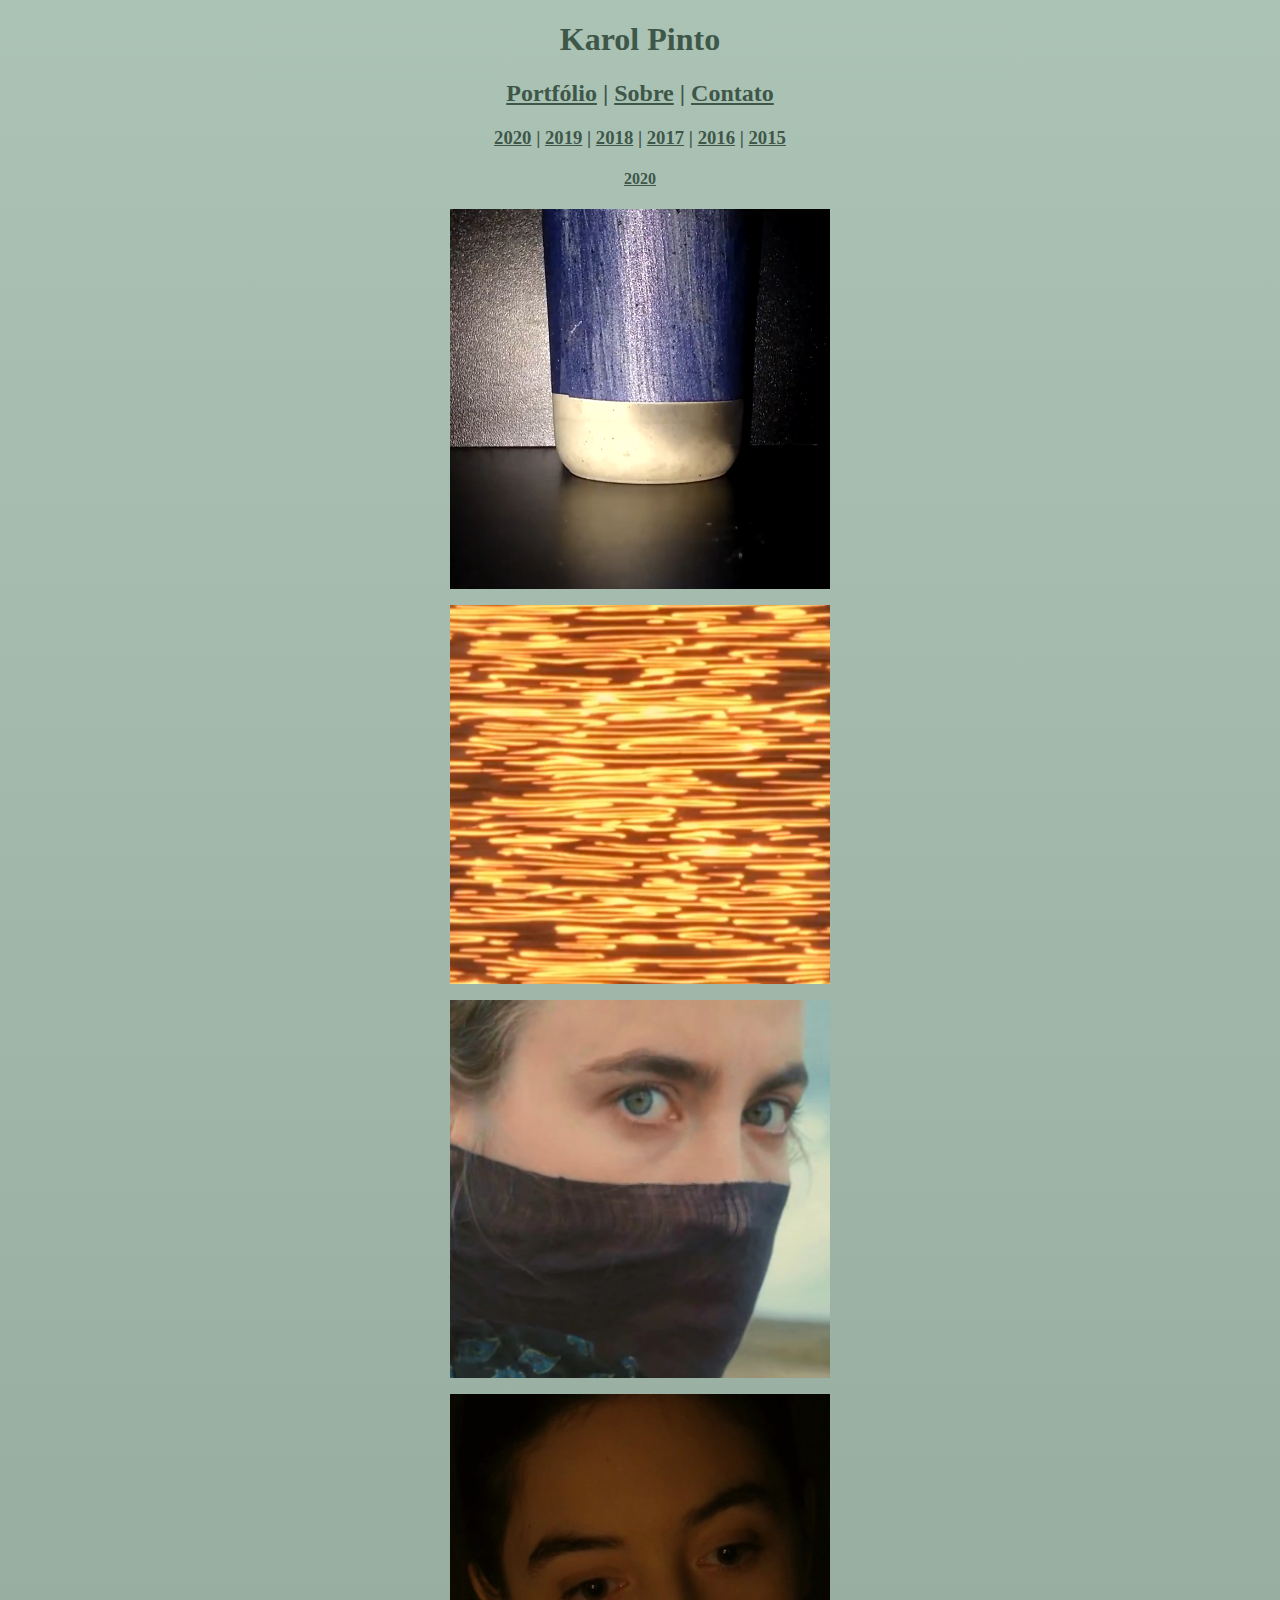
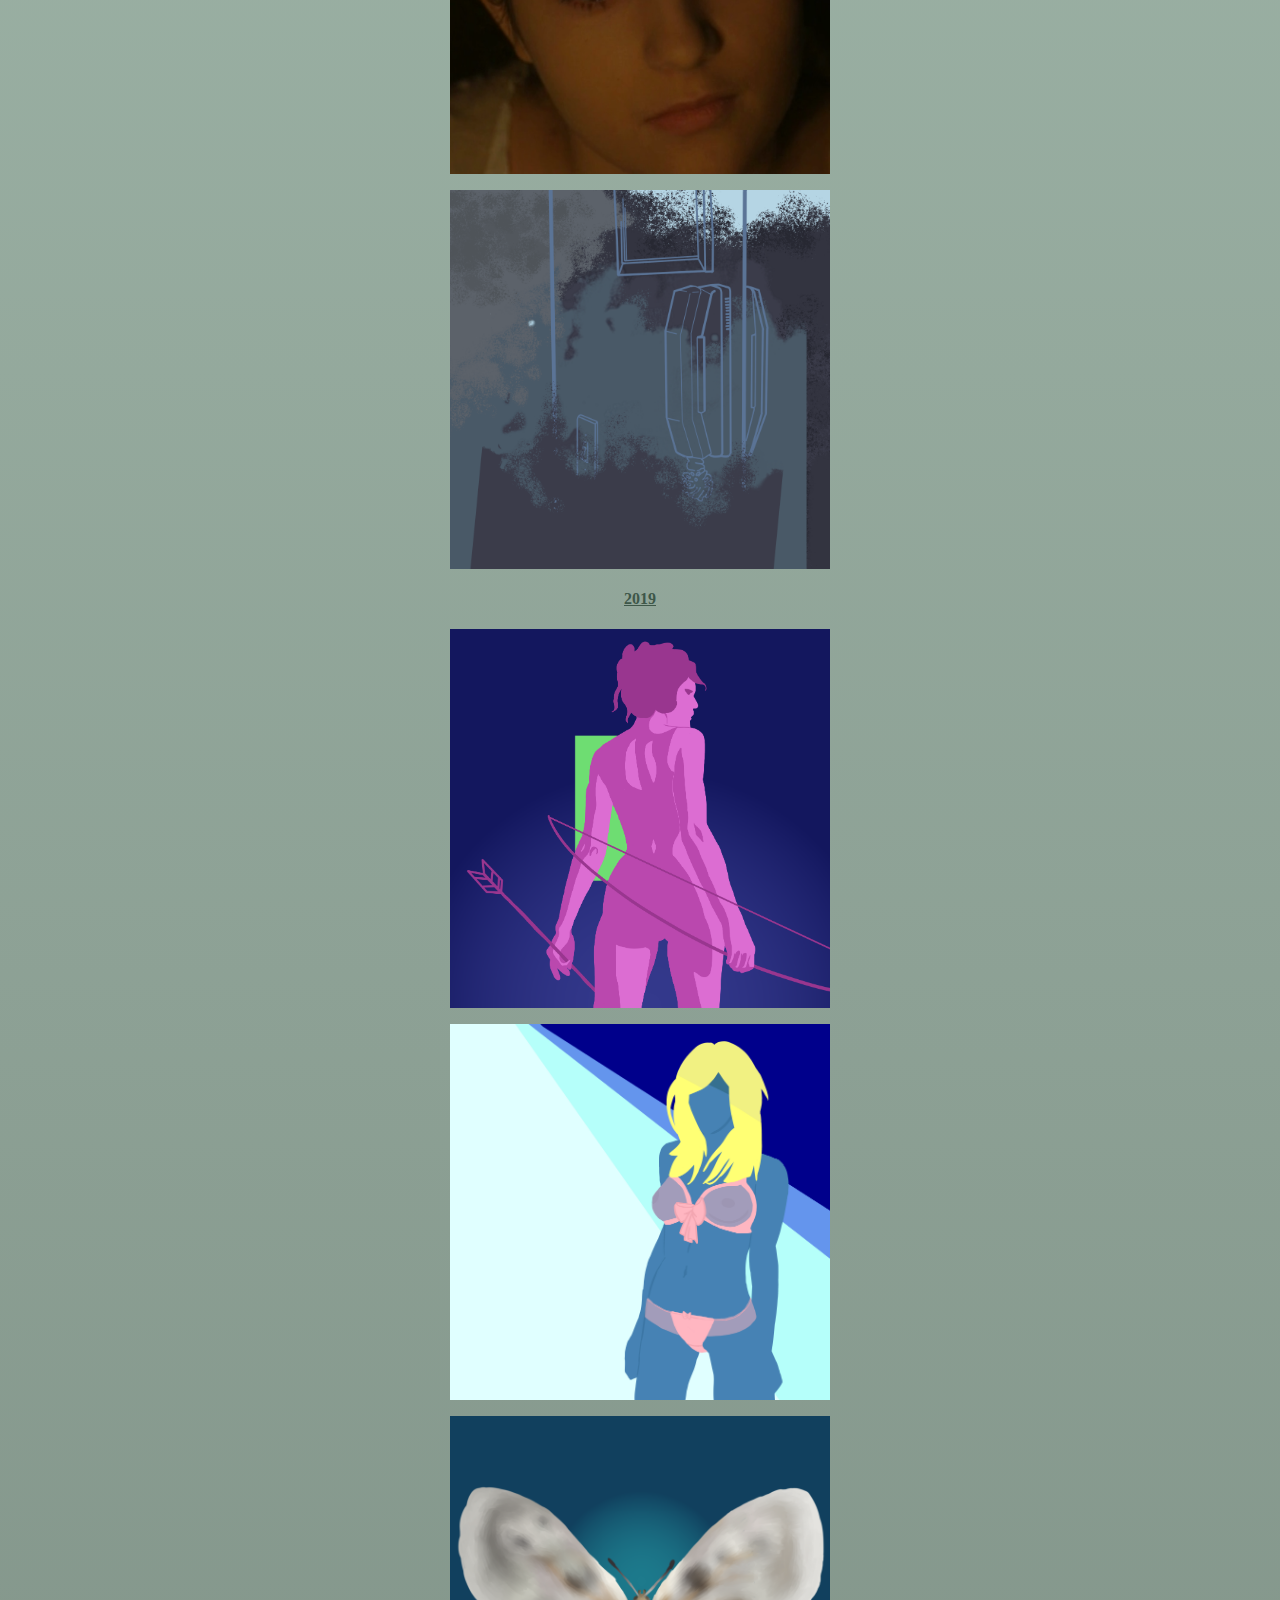
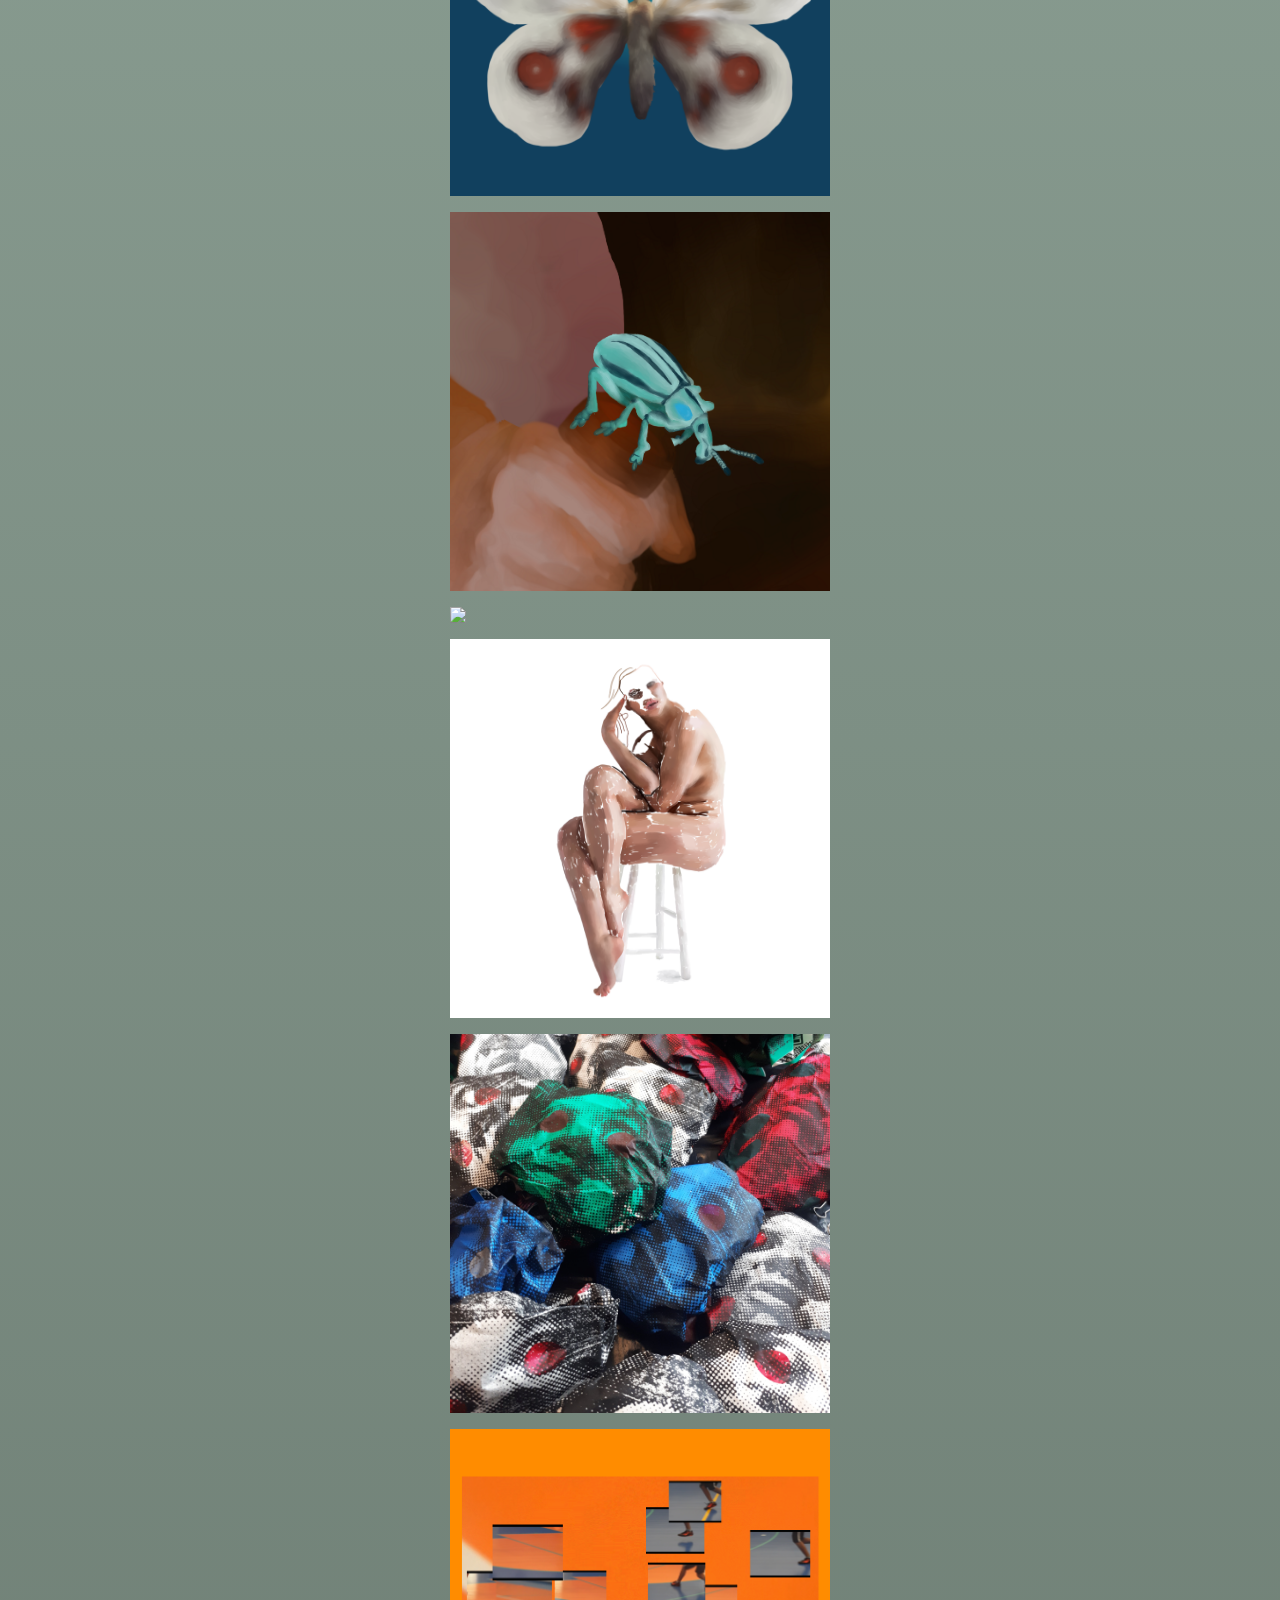
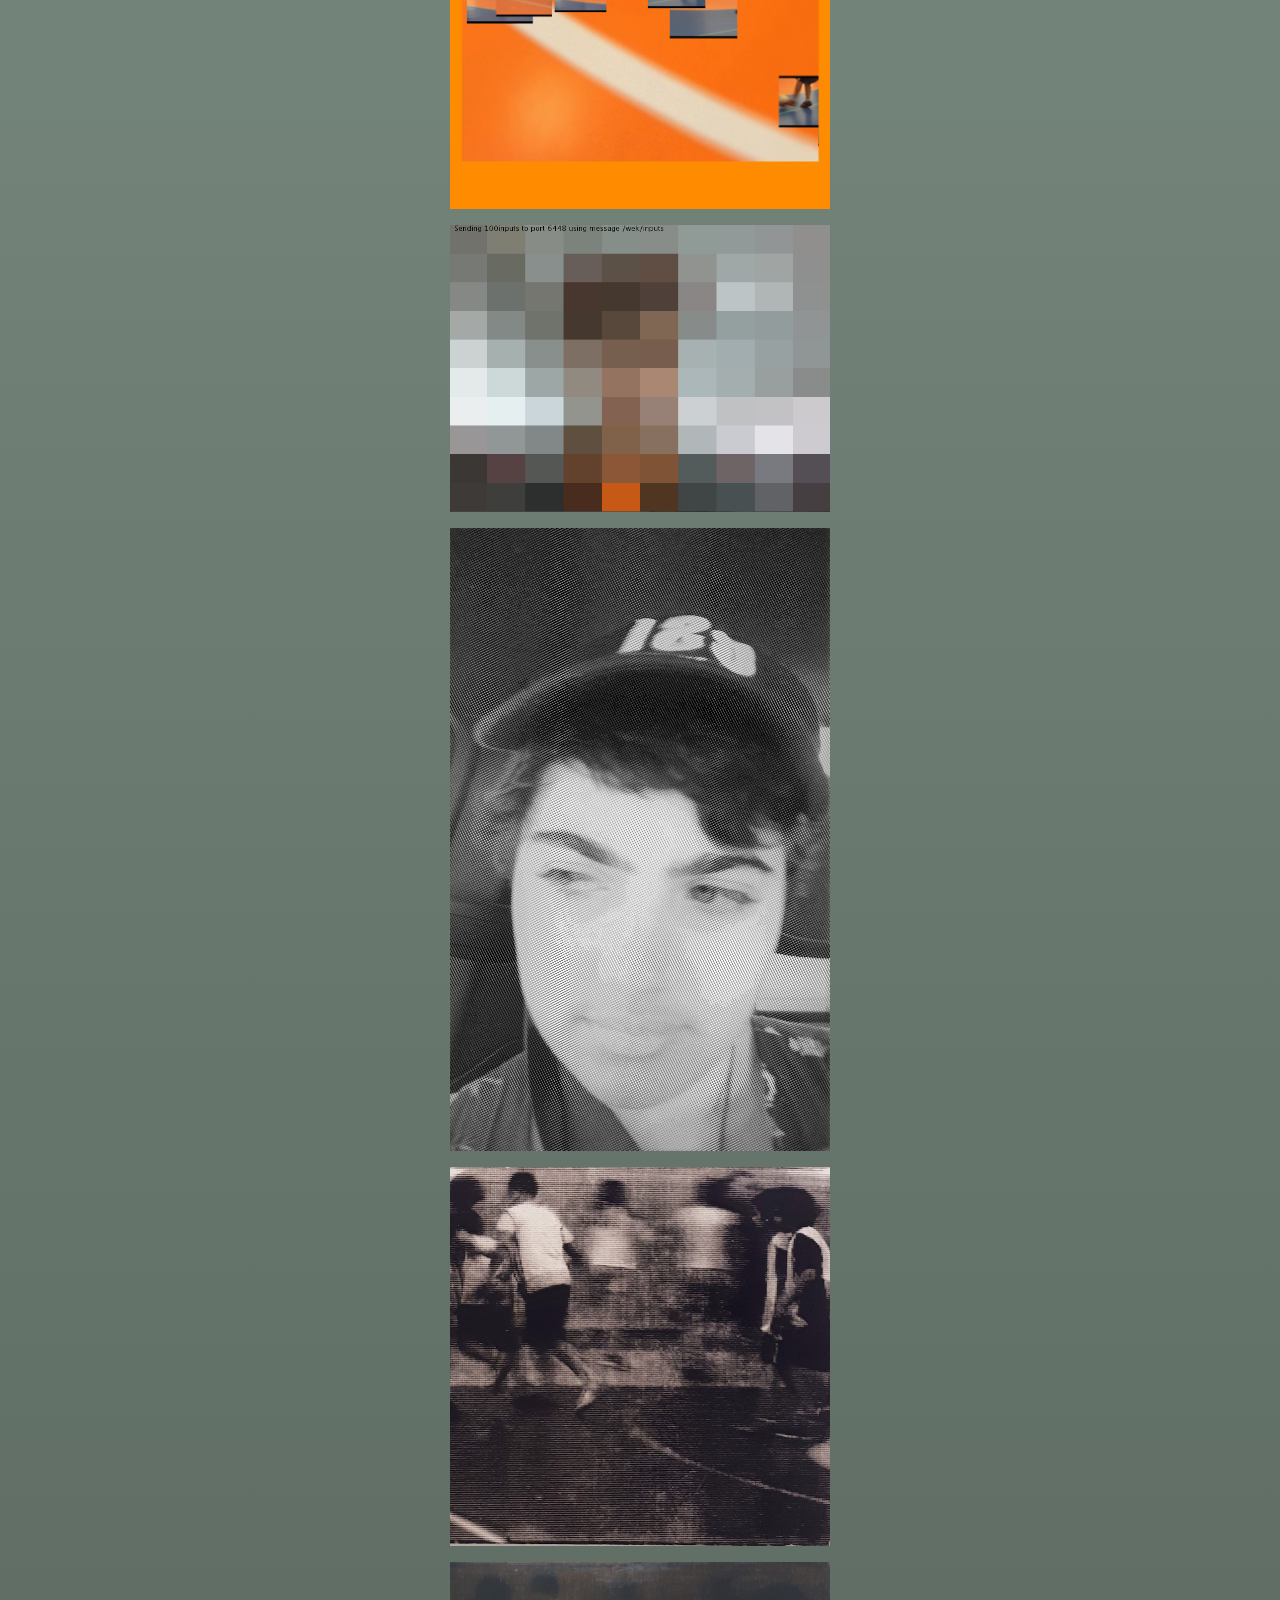
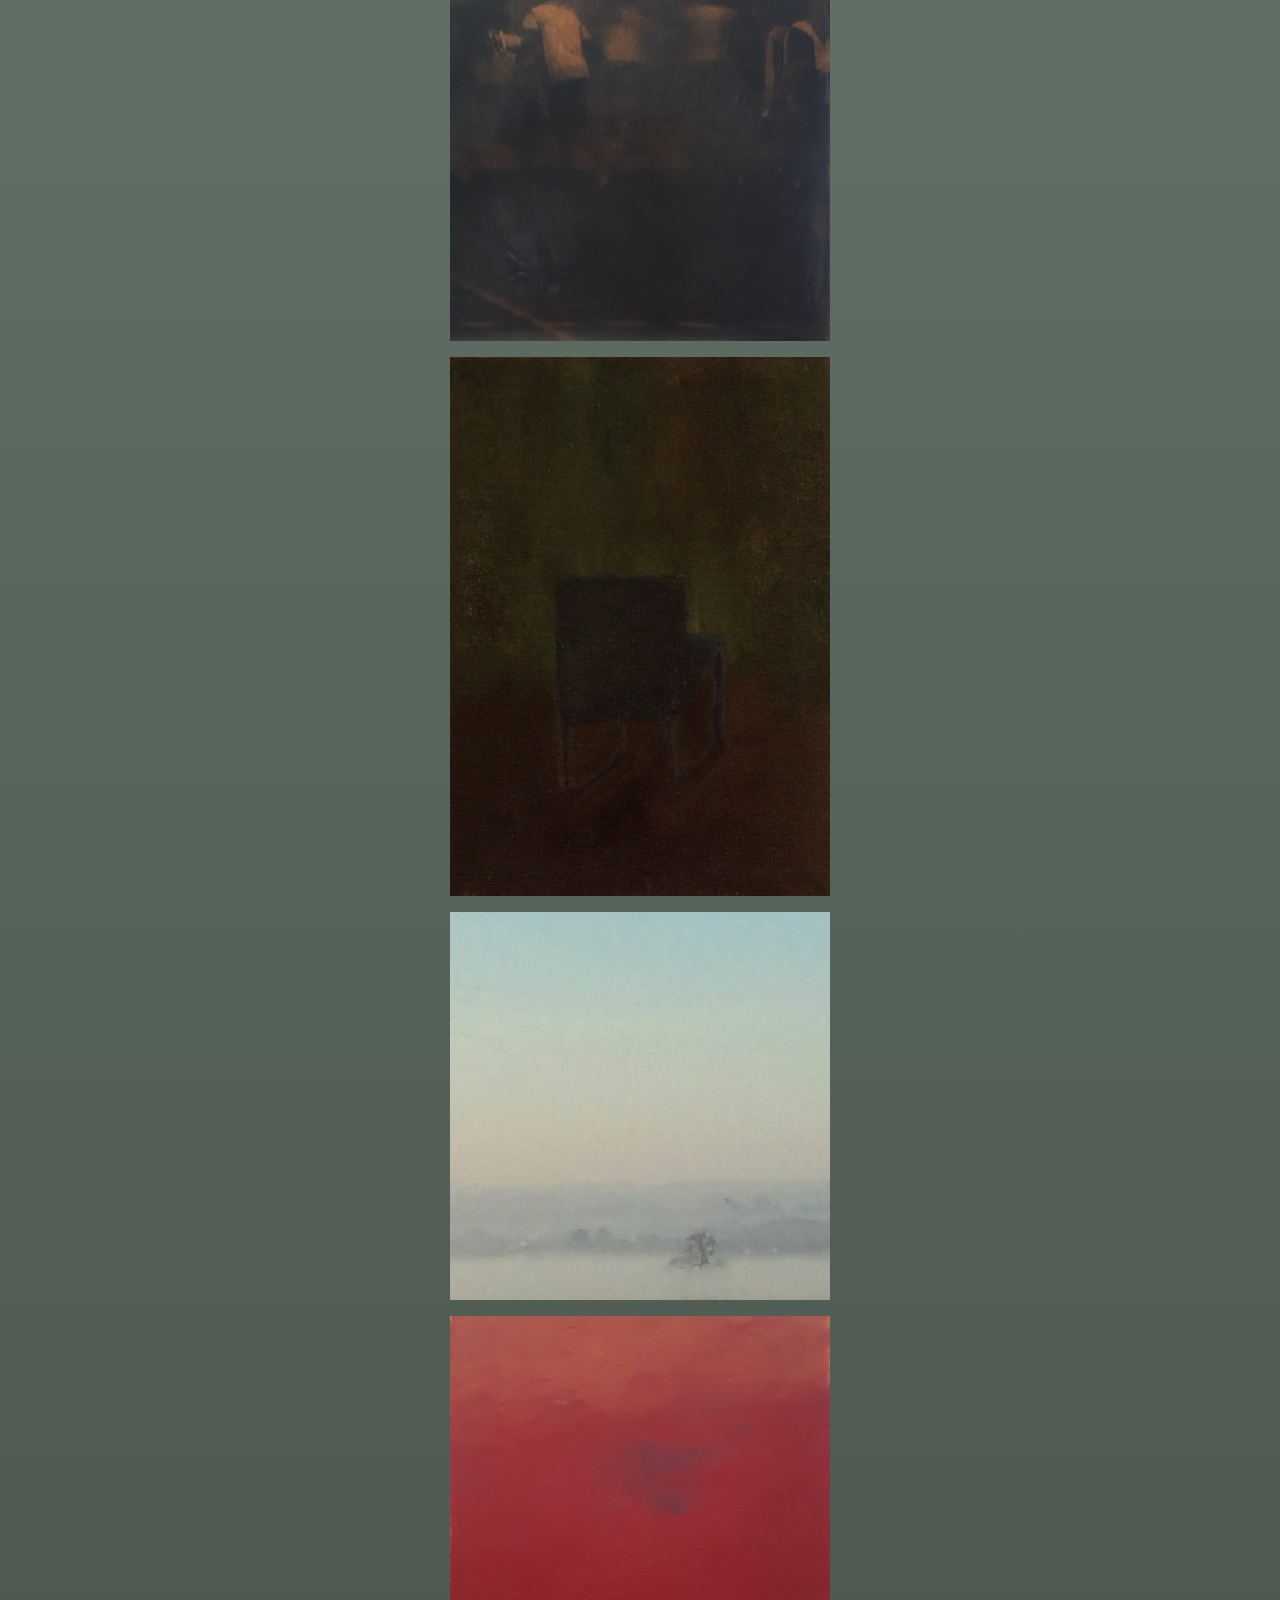
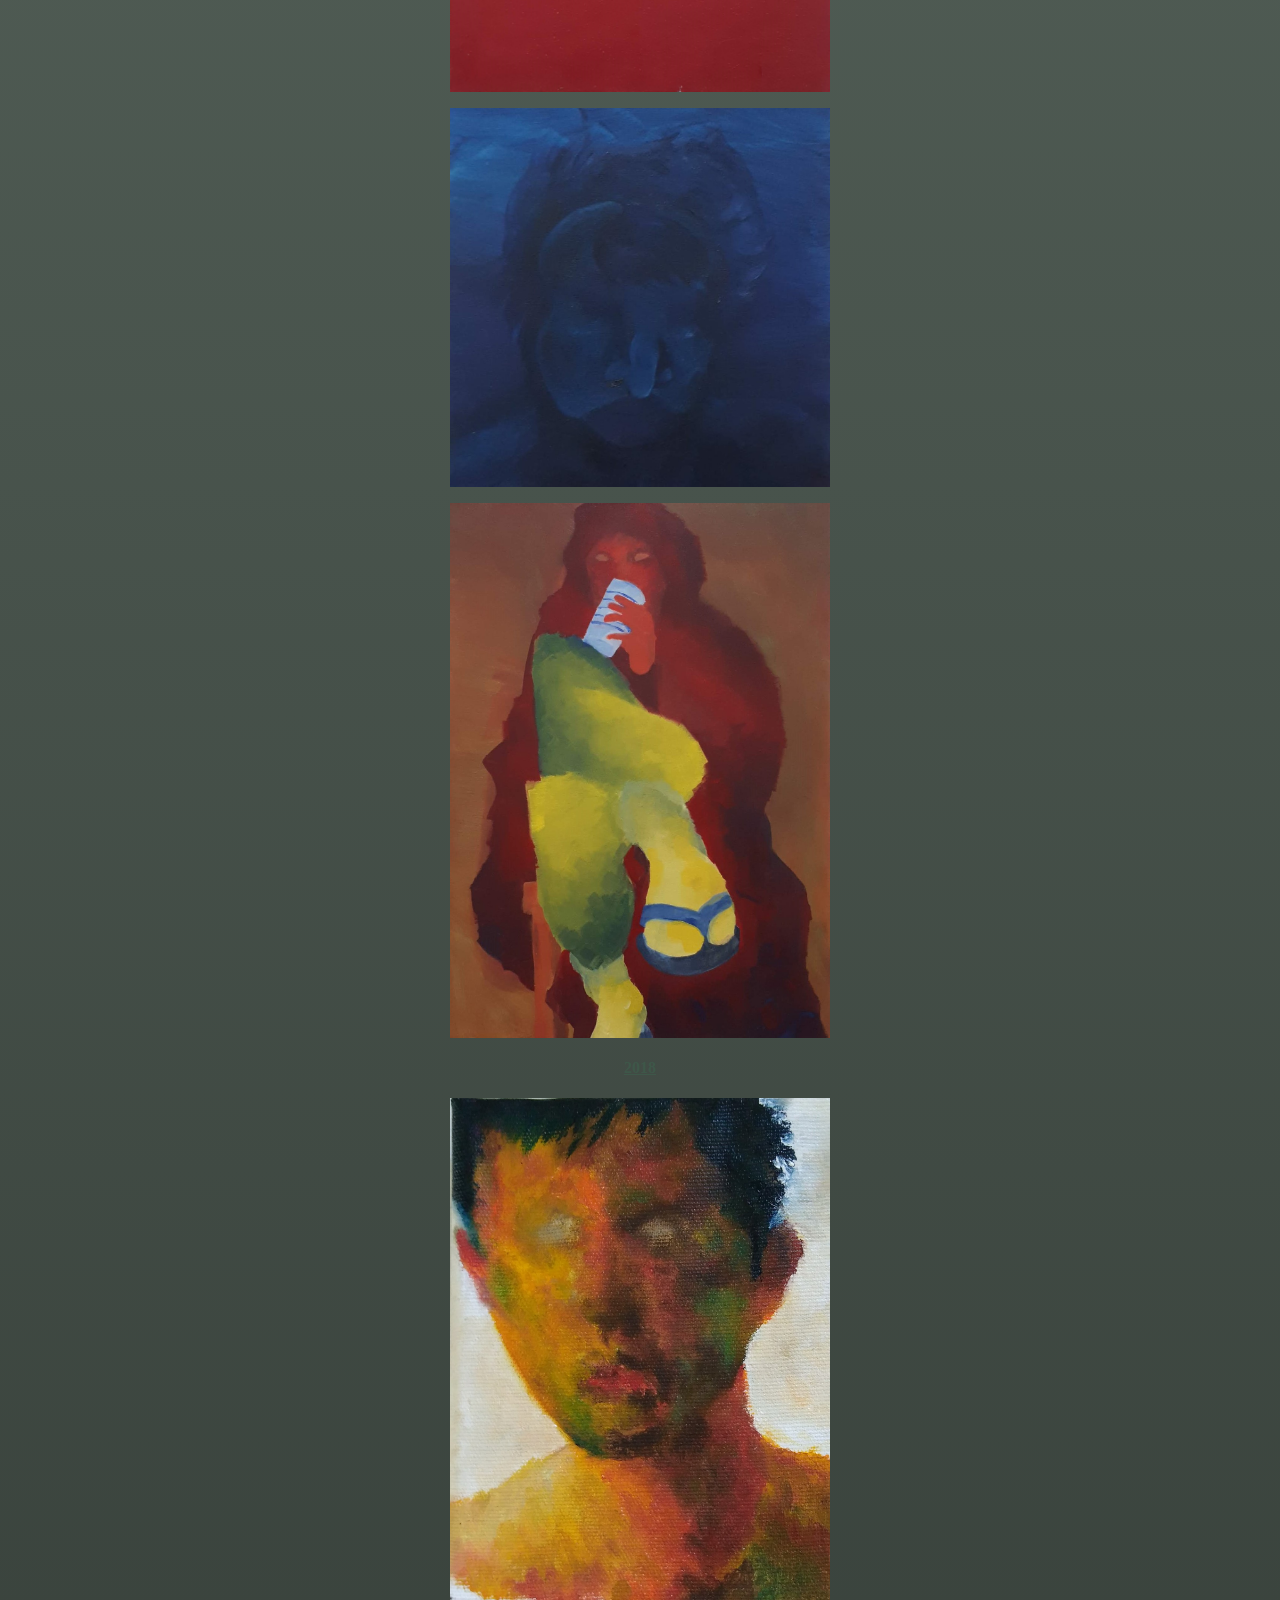
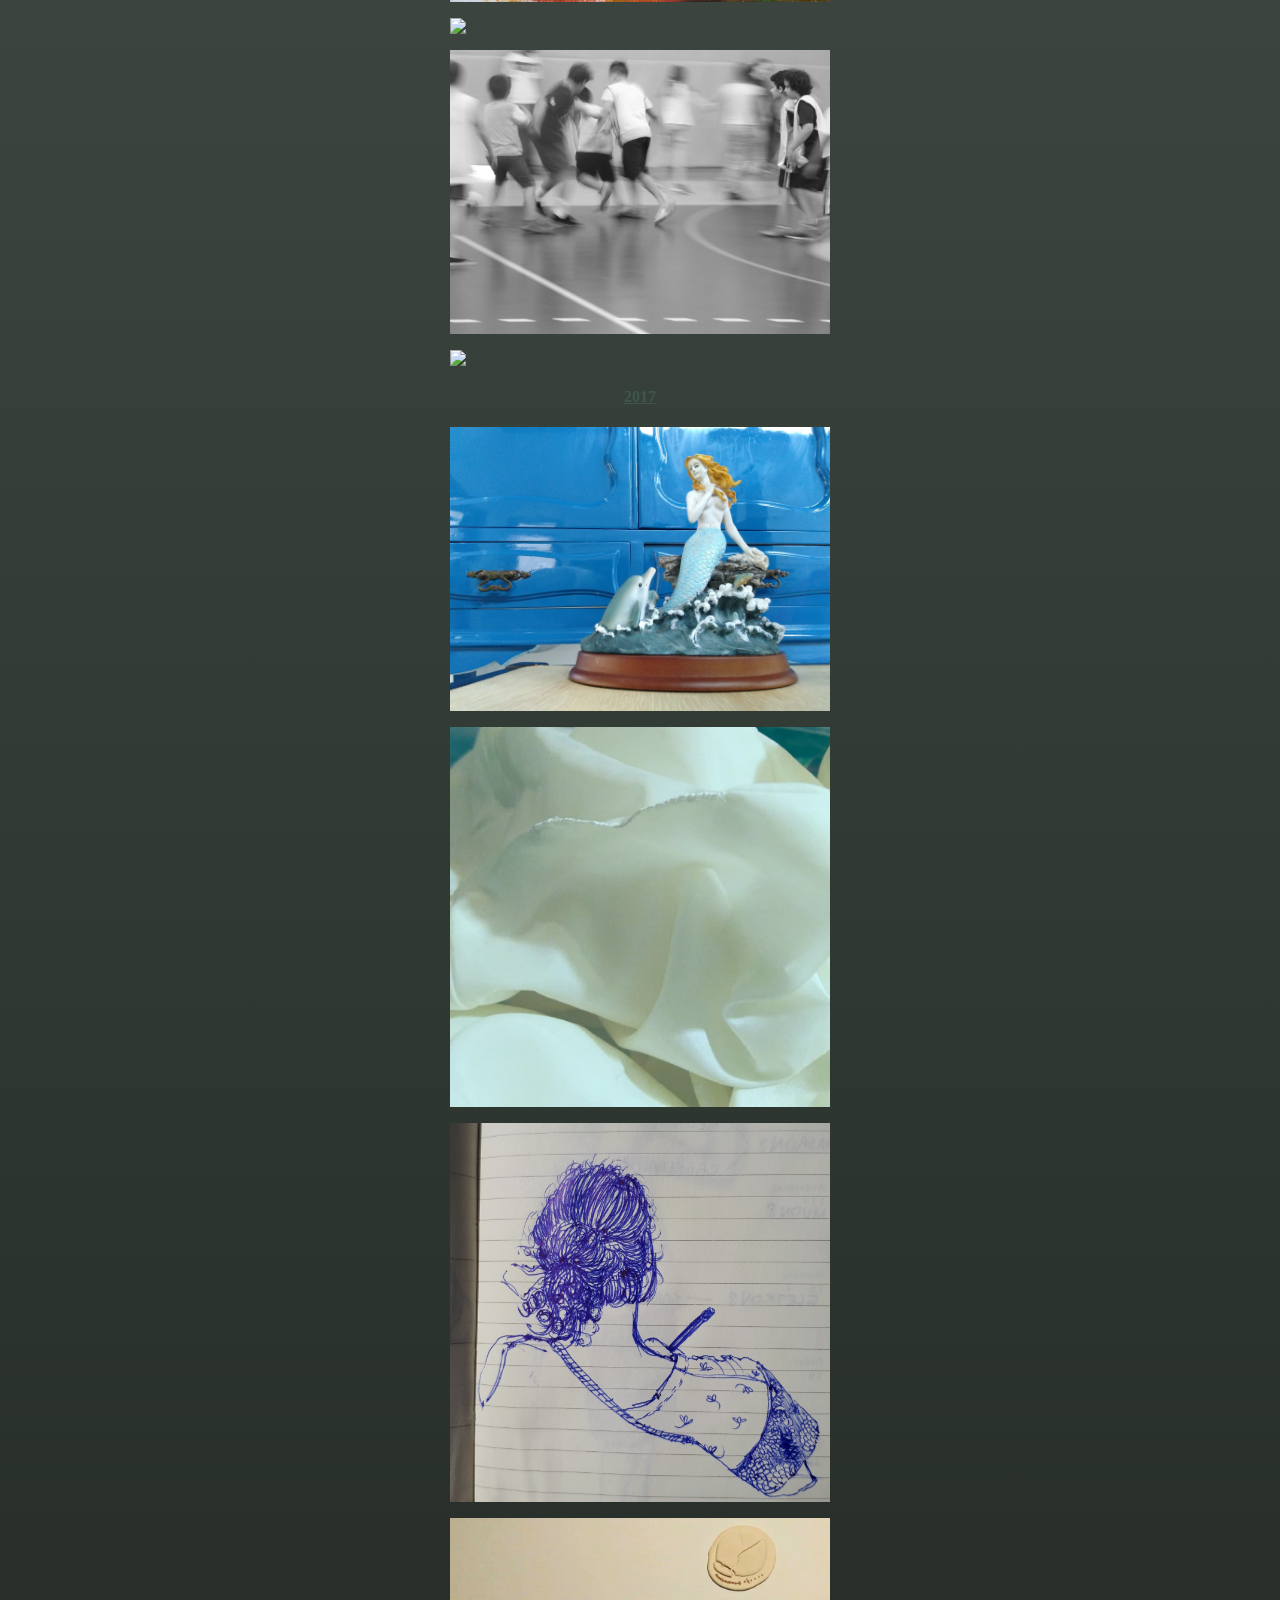
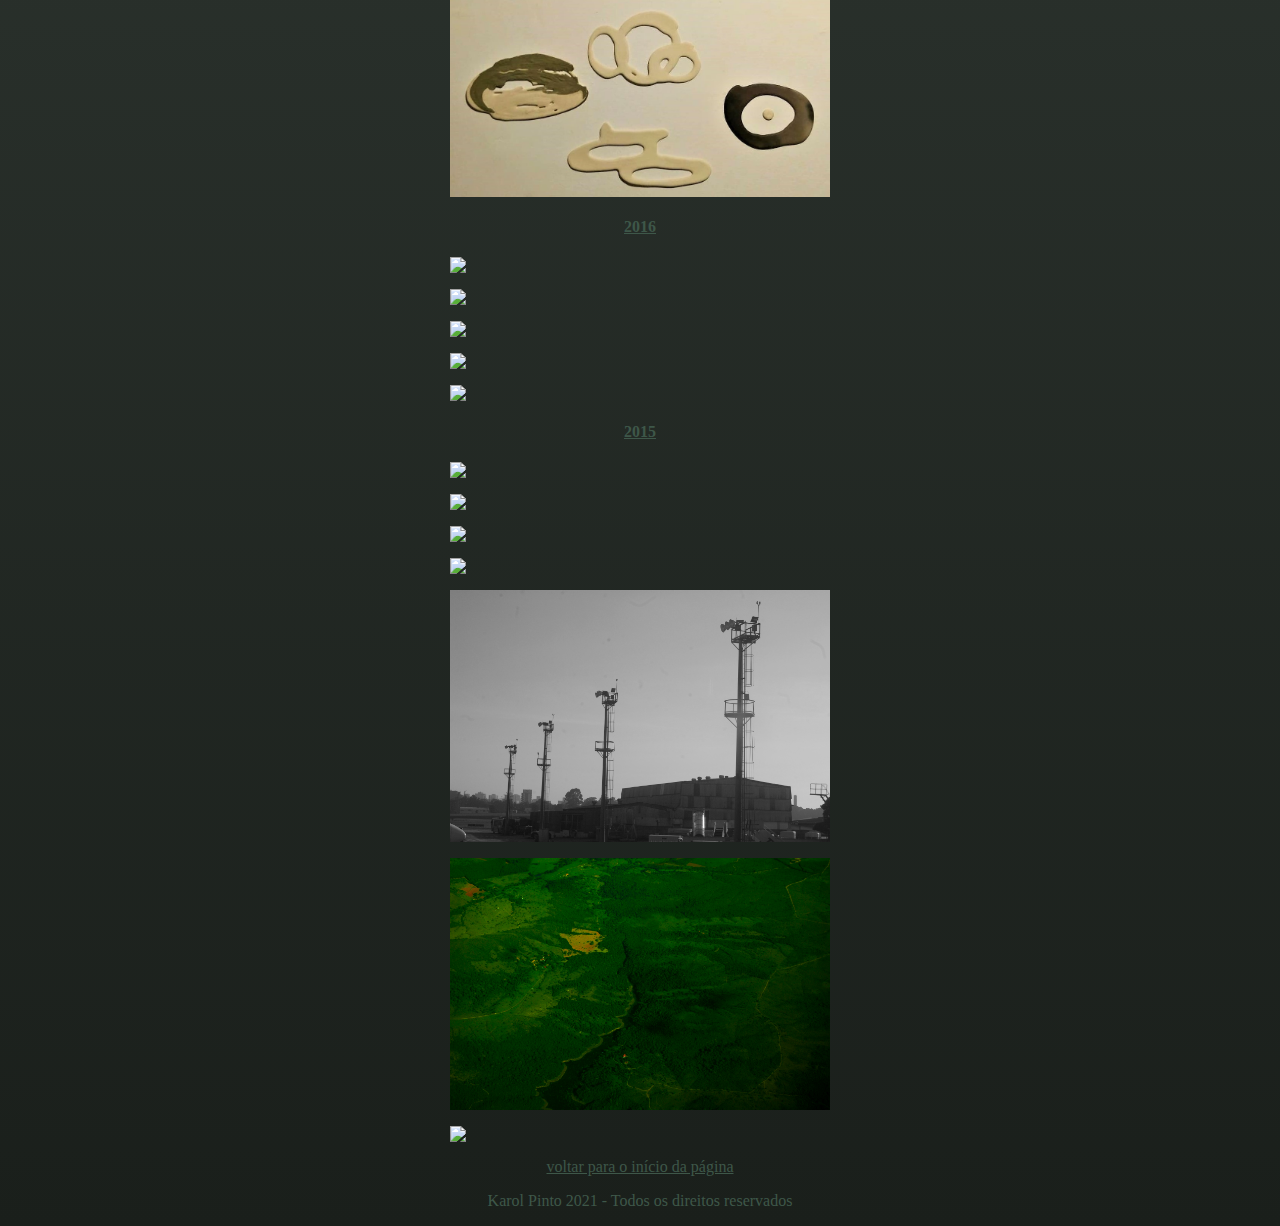
==== portfolio.html @ a8cbf9a3 "My first commit!" ====
<!DOCTYPE html>
<html>
    <head>
        <title>KP</title>
        <meta charset="UTF-8">
        <link rel= "stylesheet" type="text/css" href= "estilos.css">
        <link rel="icon" href="icones/mainha personalizada.png" type="image/icon type">
    </head>

    <body style="background-image:linear-gradient(#abc3b5,#1a1f1b);">

        <heater id="cabeçalho">

            <h1> <a href="portfolio.html" style="text-decoration: none">Karol Pinto</a></h1>

            <h2>
                <a href="portfolio.html">Portfólio</a> | 
                <!--<a href="Textos.html">Textos</a> |-->
                <a href="index.html">Sobre</a> |
                <a href="contato.html">Contato</a>
            </h2>

            <h3><a href="#2020">2020</a> | <a href="#2019">2019</a> | <a href="#2018">2018</a> | <a href="#2017">2017</a> | <a href="#2016">2016</a> | <a href="#2015">2015</a></h3>

        </heater>

        <main id="conteudo">

            <!--tinha esquecido como era pra colocar in line, mas agora descobrimos né kkkk
            style="text-align:center"-->

            <h4 id="2020"><a href="#cabeçalho">2020</a></h4>

            <p><a href="video aula dos sonhos.html"><img id="imagem" src="trabalhos/2020 aula dos sonhos.png"></a></p>

            <p><a href="video paisagem.html"><img id="imagem" src="trabalhos/2020 paisagem - capa 2 Q.png"></a></p>
            <!--<p><a href="video paisagem.html"><img id="imagem" src="trabalhos/2020 paisagem - capa Q.png"></a></p>-->

            <p><a href="video sequence 6.html"><img id="imagem" src="trabalhos/2020 sequence 6 - capa v.2.png"></a></p>
            <!--<p><a href="video sequence 6.html"><img id="imagem" src="trabalhos/2020 sequence 6 - capa 2 2.0.png"></a></p>-->
            <p><a href="video what.html"><img id="imagem" src="trabalhos/2020 what.png"></a></p>

            <p><img id="imagem" src="trabalhos/2020 Interfone v.2.png"></p>

            <h4 id="2019"><a href="#cabeçalho">2019</a></h4>

            <p><img id="imagem" src="trabalhos/2019 artemis 3.png"></p>
            <p><img id="imagem" src="trabalhos/2019 honeymoon.png"></p>
            <p><img id="imagem" src="trabalhos/2019 mariposa apollo.png"></p>
            <p><img id="imagem" src="trabalhos/2019 eupholus.png"></p>
            <p><img id="imagem" src="trabalhos/2020 lestat 4.png"></p>
            <p><img id="imagem" src="trabalhos/2020 madame x 2.png"></p>

            <p><img id="imagem" src="trabalhos/2019 20190824_114125 2.jpg"></p>
            <p><img id="imagem" src="trabalhos/2019 print trabalho 2 Q.png"></p>
            <p><img id="imagem" src="trabalhos/2019 autorretrato.png"></p>
            <p><img id="imagem" src="trabalhos/2019 _Cyan em vidro.png"></p>
            <p><img id="imagem" src="trabalhos/2019 20191208_181153 2 q.jpg"></p>
            <p><img id="imagem" src="trabalhos/2019 20191205_123525 q.jpg"></p>
            <p><img id="imagem" src="trabalhos/2019 _MGL0555 2.jpg"></p>

            <p><img id="imagem" src="trabalhos/2019 cananeia.jpg"></p>
            <p><img id="imagem" src="trabalhos/2019 IMG_20190724_185411 2.jpg"></p>
            <p><img id="imagem" src="trabalhos/2019 IMG_20190724_185028 q.jpg"></p>
            <p><img id="imagem" src="trabalhos/2019 IMG_20190724_185217 r.jpg"></p>

            <h4 id="2018"><a href="#cabeçalho">2018</a></h4>

            <p><img id="imagem" src="trabalhos/2018 IMG_20170703_083110860.jpg"></p>
            <p><img id="imagem" src="trabalhos/2018 DSCF4565.jpg"></p>
            <p><img id="imagem" src="trabalhos/2018 Insiste (still). original.jpg"></p>

            <p><!--<img id="imagem" src="trabalhos/2018 DSCF7722.jpg">
            <img id="imagem" src="trabalhos/2018 DSCF7720.jpg">-->
            <img id="imagem" src="trabalhos/2018 DSCF7721.jpg"></p>


            <h4 id="2017"><a href="#cabeçalho">2017</a></h4>

            <p><img id="imagem" src="trabalhos/2017 IMG_20170319_102950491.jpg"></p>
            <p><img id="imagem" src="trabalhos/2017 IMG_20180915_074148_997.jpg">
            <!--<img id="imagem" src="trabalhos/2017 IMG_20180915_074148_996.jpg">--></p>
            <p><img id="imagem" src="trabalhos/2017 20190729_093927.jpg"></p>
            <p><img id="imagem" src="trabalhos/2017 IMG_20180703_220616_496.jpg"></p>

            <h4 id="2016"><a href="#cabeçalho">2016</a></h4>

            <img id="imagem" src="trabalhos/2016 Gabriel Gomes Santana 2.jpg"></p>
            <p><img id="imagem" src="trabalhos/2016 Gabriel Pereira dos Santos 2.jpg"></p>
            <p><img id="imagem" src="trabalhos/2016 Matheus Guilherme Martins de Souza 1.jpg"></p>
            <p><img id="imagem" src="trabalhos/2016 Pedro Ferraz Lacerda 1.jpg"></p>
            <p><img id="imagem" src="trabalhos/2016 Aguinaldo Lopes Filho 2.jpg"></p>

            <h4 id="2015"><a href="#cabeçalho">2015</a></h4>
            
            <p><!--<img id="imagem" src="trabalhos/2015 DSC_0447.jpg">
            <img id="imagem" src="trabalhos/2015 DSC_0453.jpg">-->
            <img id="imagem" src="trabalhos/2015 DSC_0458.jpg"></p>

            <p><img id="imagem" src="trabalhos/2015 DSC_0030.jpg"></p>

            <p><img id="imagem" src="trabalhos/2015 DSC_0337.jpg">
            <!--<img id="imagem" src="trabalhos/2015 DSC_0351.jpg">
            <img id="imagem" src="trabalhos/2015 DSC_0280.jpg">--></p>

            <p><img id="imagem" src="trabalhos/2015 DSC_0187.jpg"></p>

            <p><img id="imagem" src="trabalhos/2015 DSC_0023.jpg"></p>
            <p><img id="imagem" src="trabalhos/2015 CSC_00566.jpg"></p>
            <p><img id="imagem" src="trabalhos/2015 CSC_0163.jpg"></p>
                        
            <!--class="right" e class="left"-->
            <!--ul para não-ordenados e ol para ordenados!
                não esquecer de umas <li> para cada item-->
            <!---->

        </main>

        <footer id="rodape">
            <p><a href="#cabeçalho">voltar para o início da página</a></p>
            <p>Karol Pinto 2021 - Todos os direitos reservados</p>
        </footer>
    </body>
</html>
---- estilos.css ----
body {
    background-color: #abc3b5;
    }
    
    #cabeçalho, #rodape {
        text-align: center;
        color:#3e5749;
    }

    #conteudo {
        text-align: center;
        color:#3e5749;
        font-size: medium;
    }

    #imagem {
        display: block;
        margin-left: auto;
        margin-right: auto;
        width: 30%;
    }

    #icone {
        width:30px;
    }

a {
    color:#3e5749;
    background-color: none;
}

ul {
    list-style-type: none;
}

li {
    display: inline-block;

}
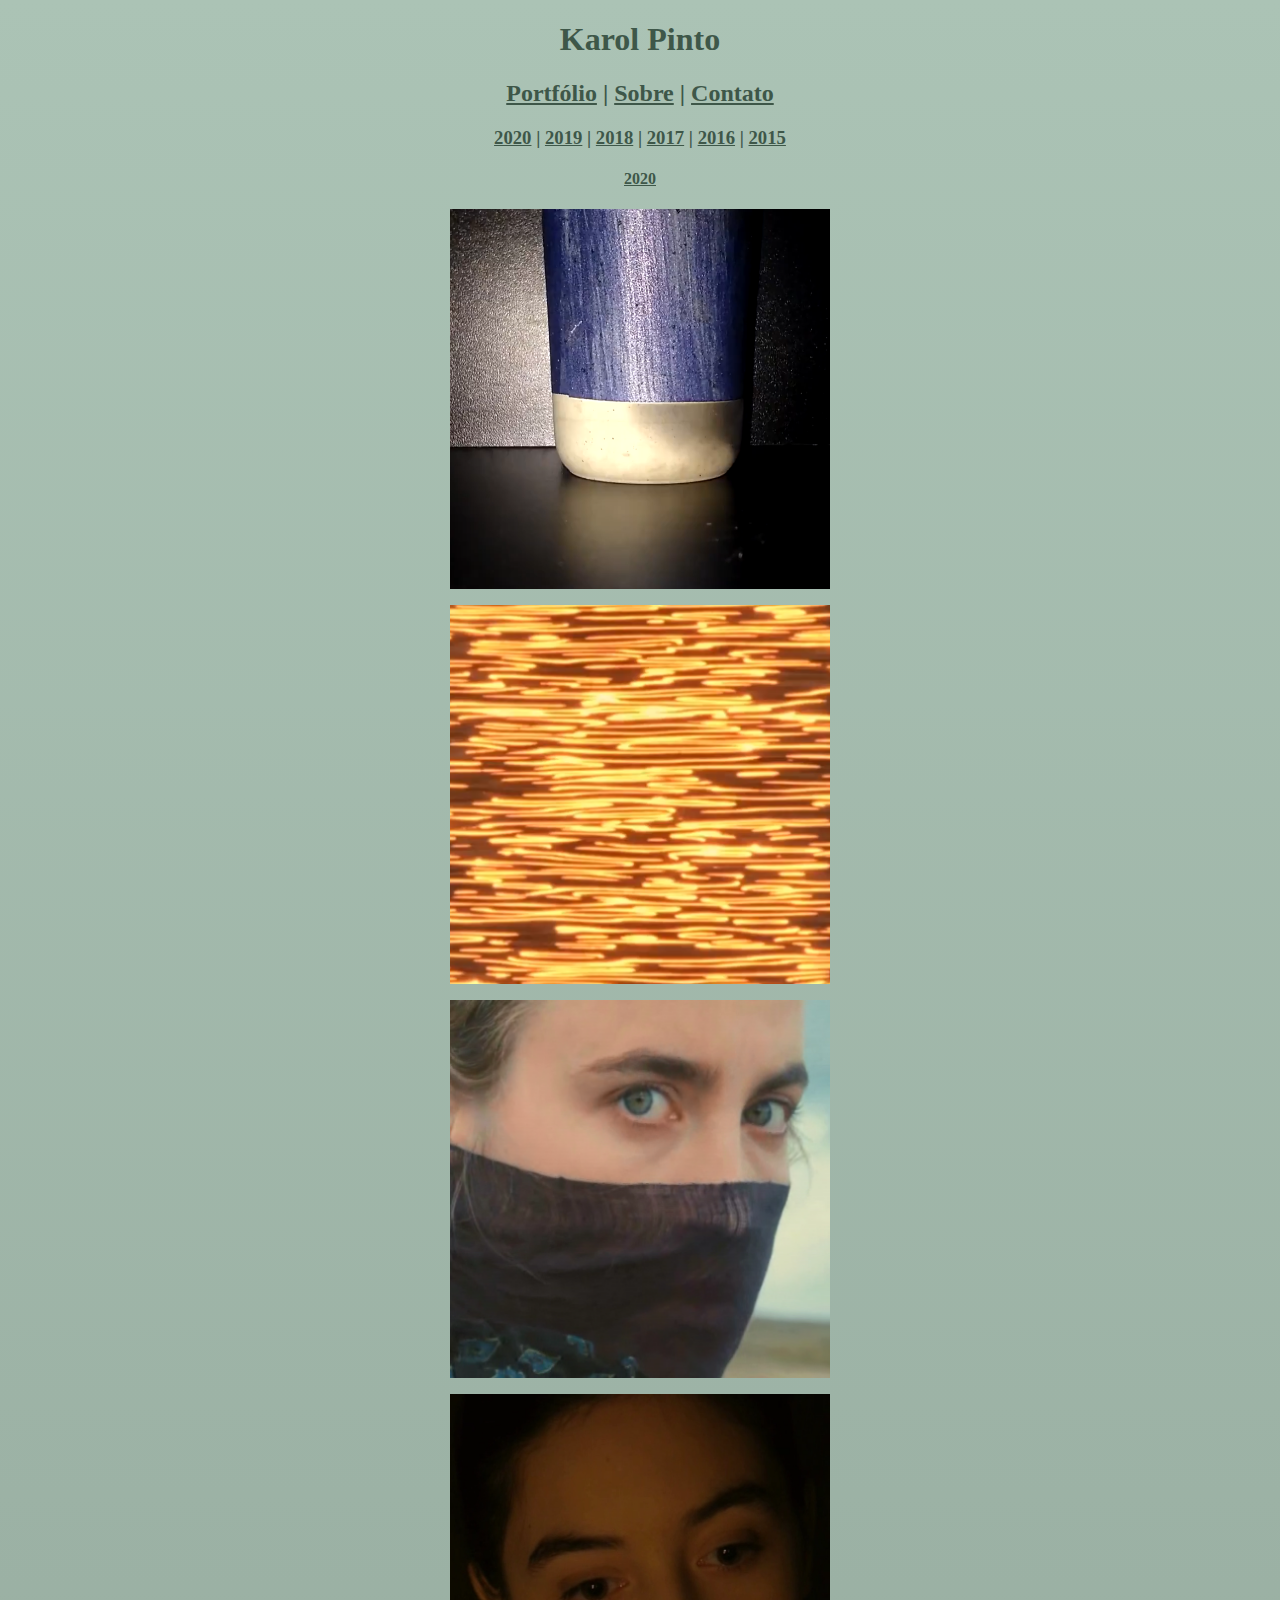
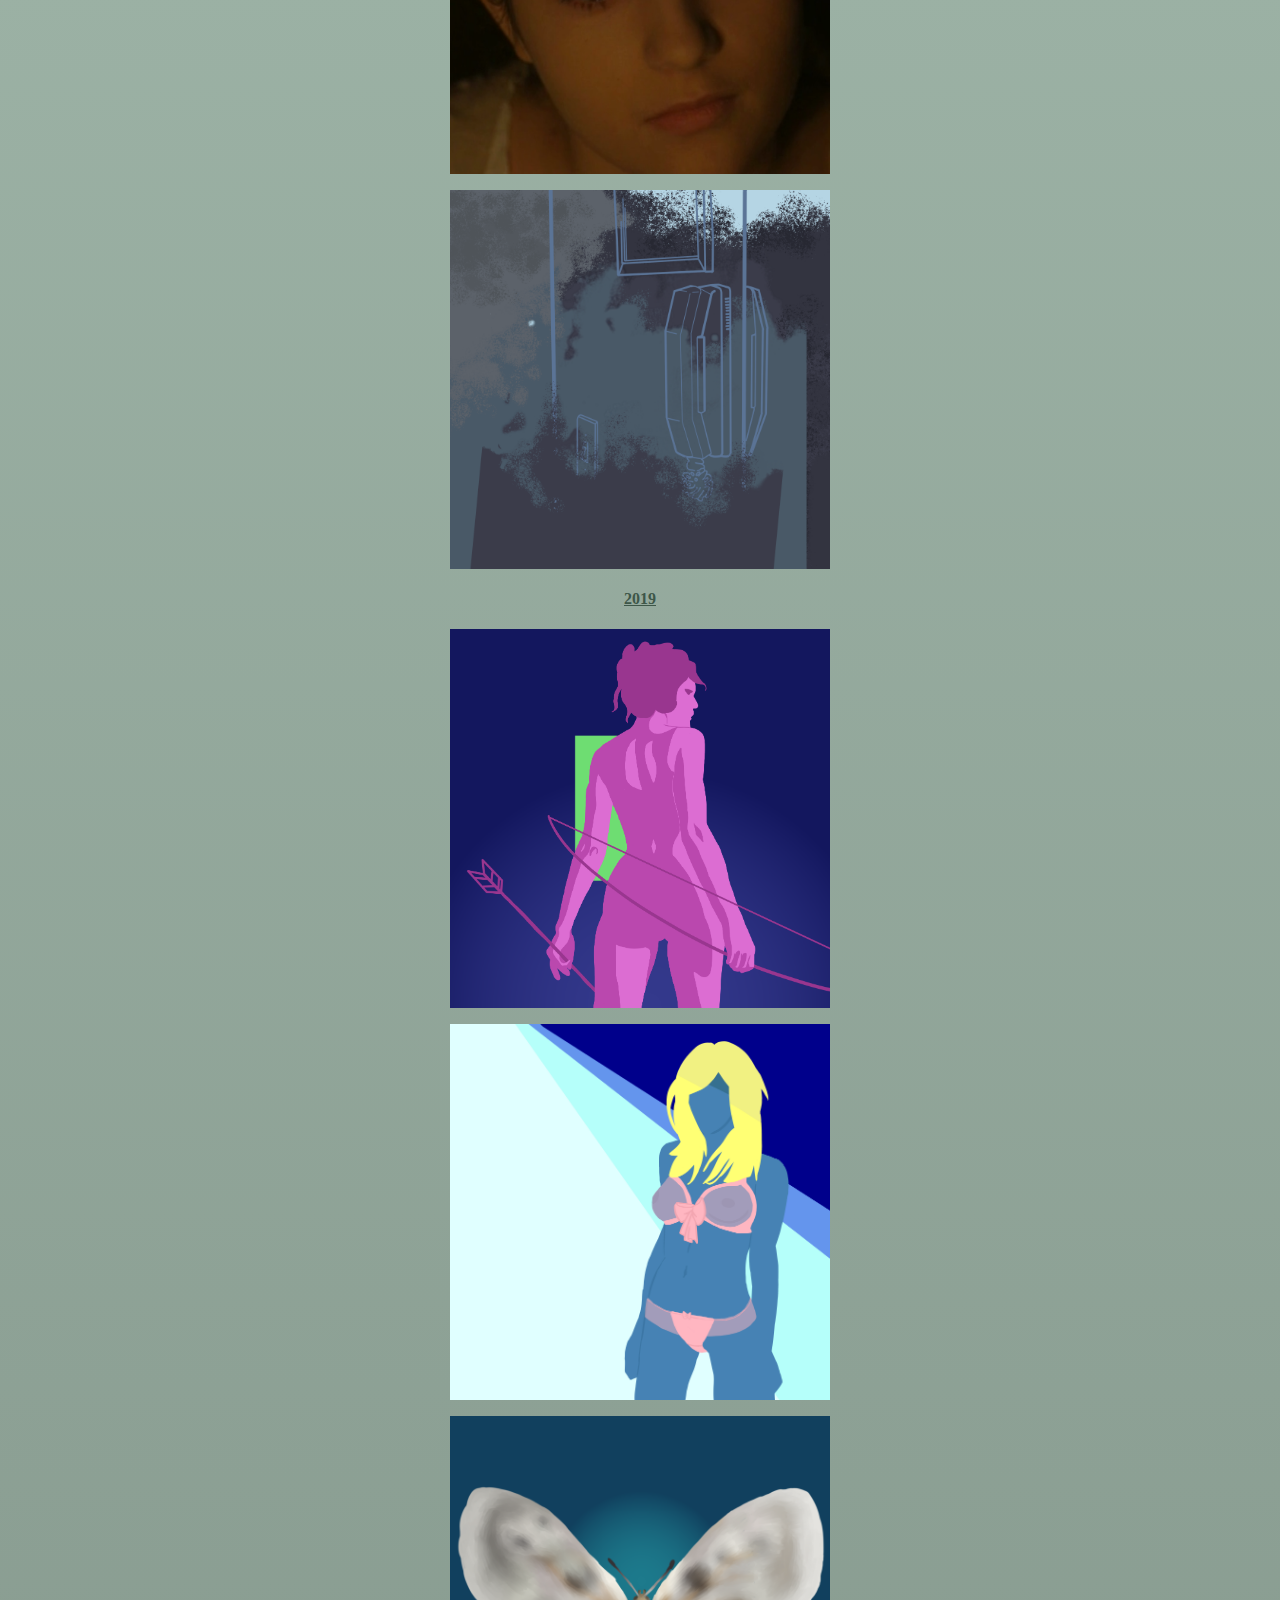
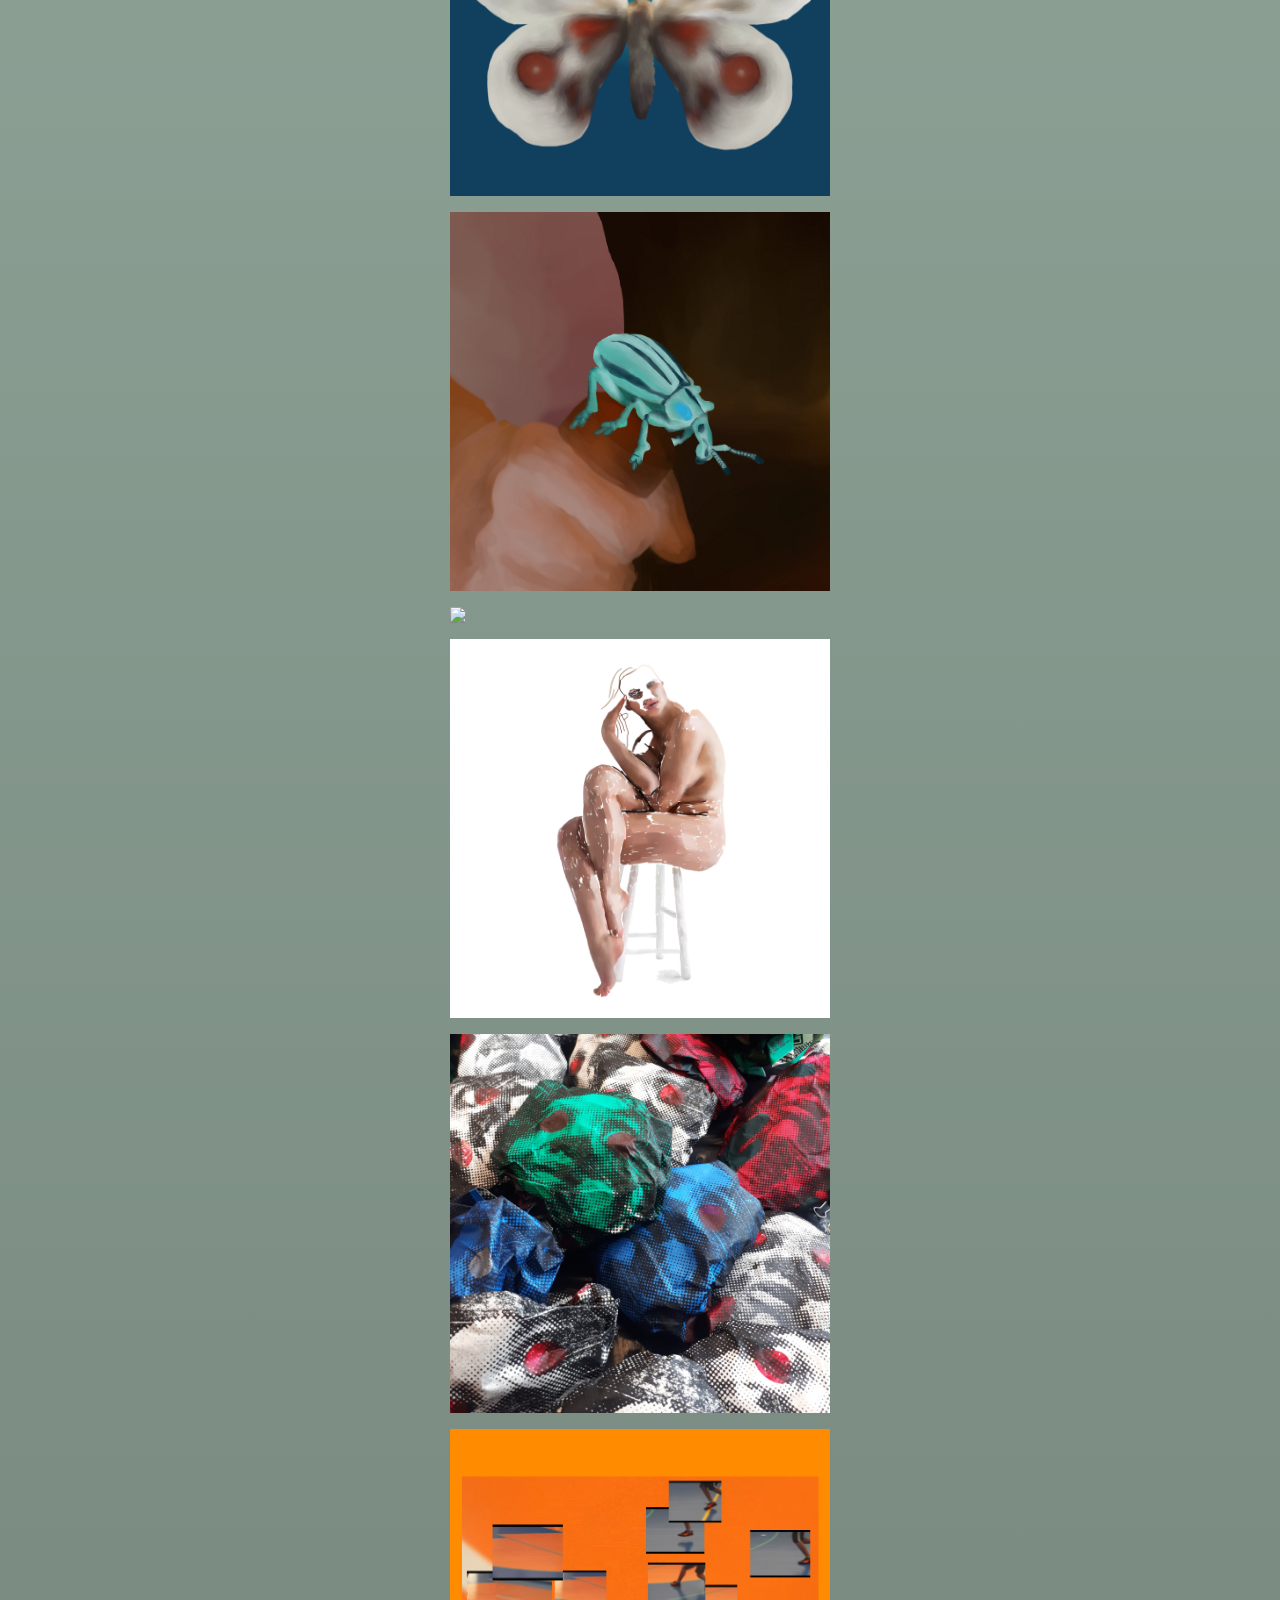
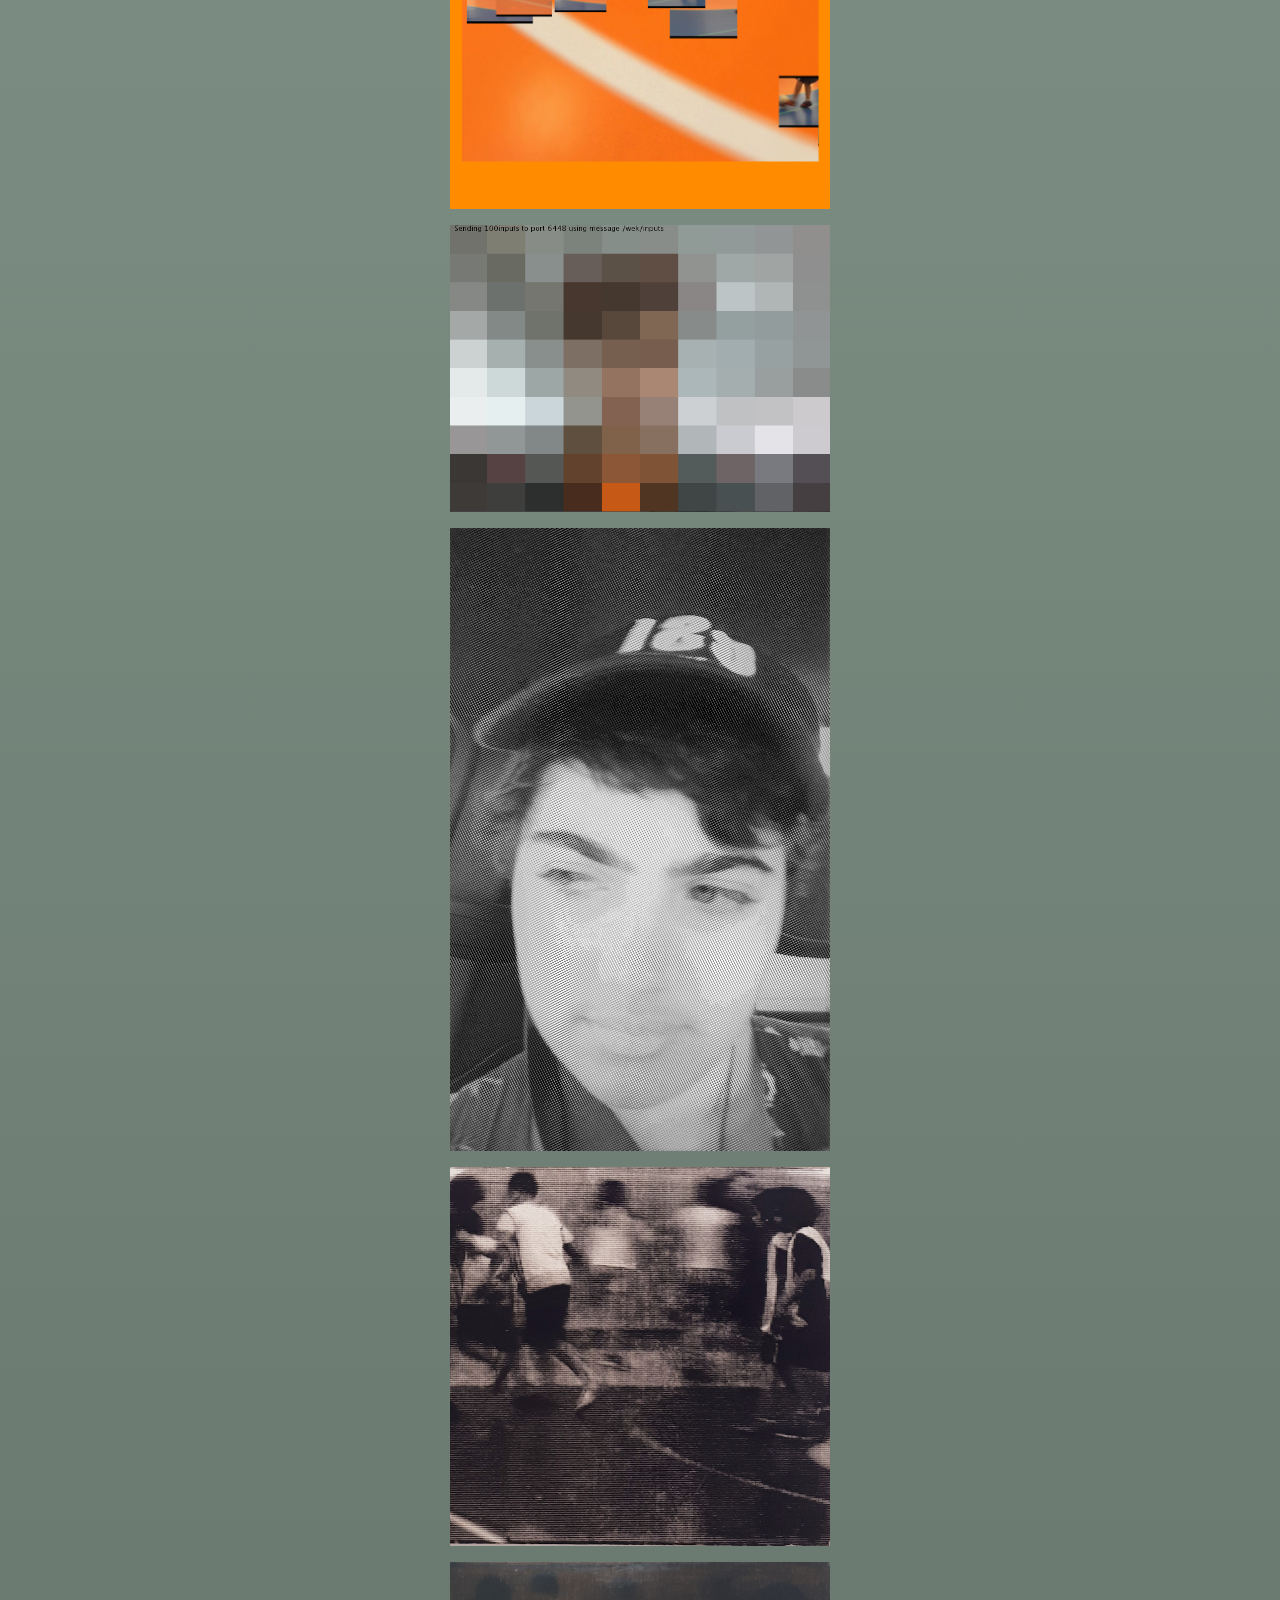
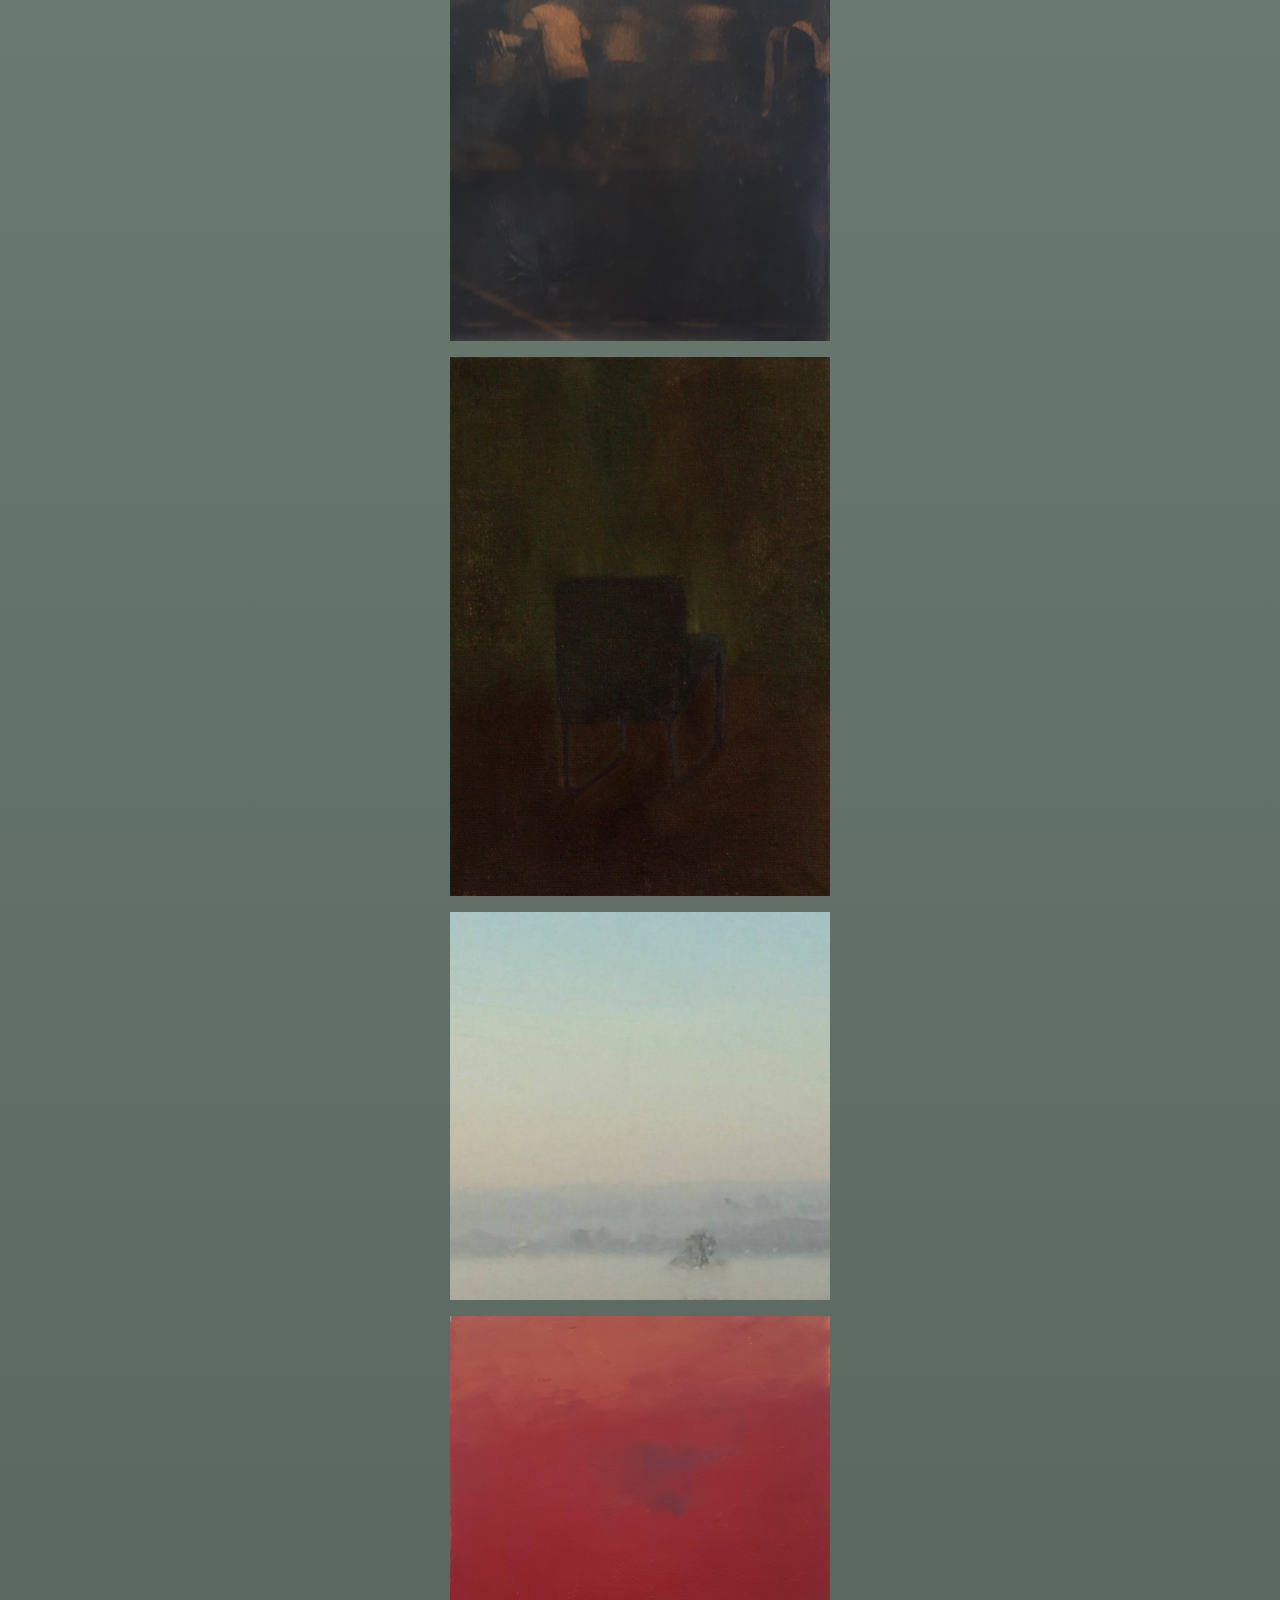
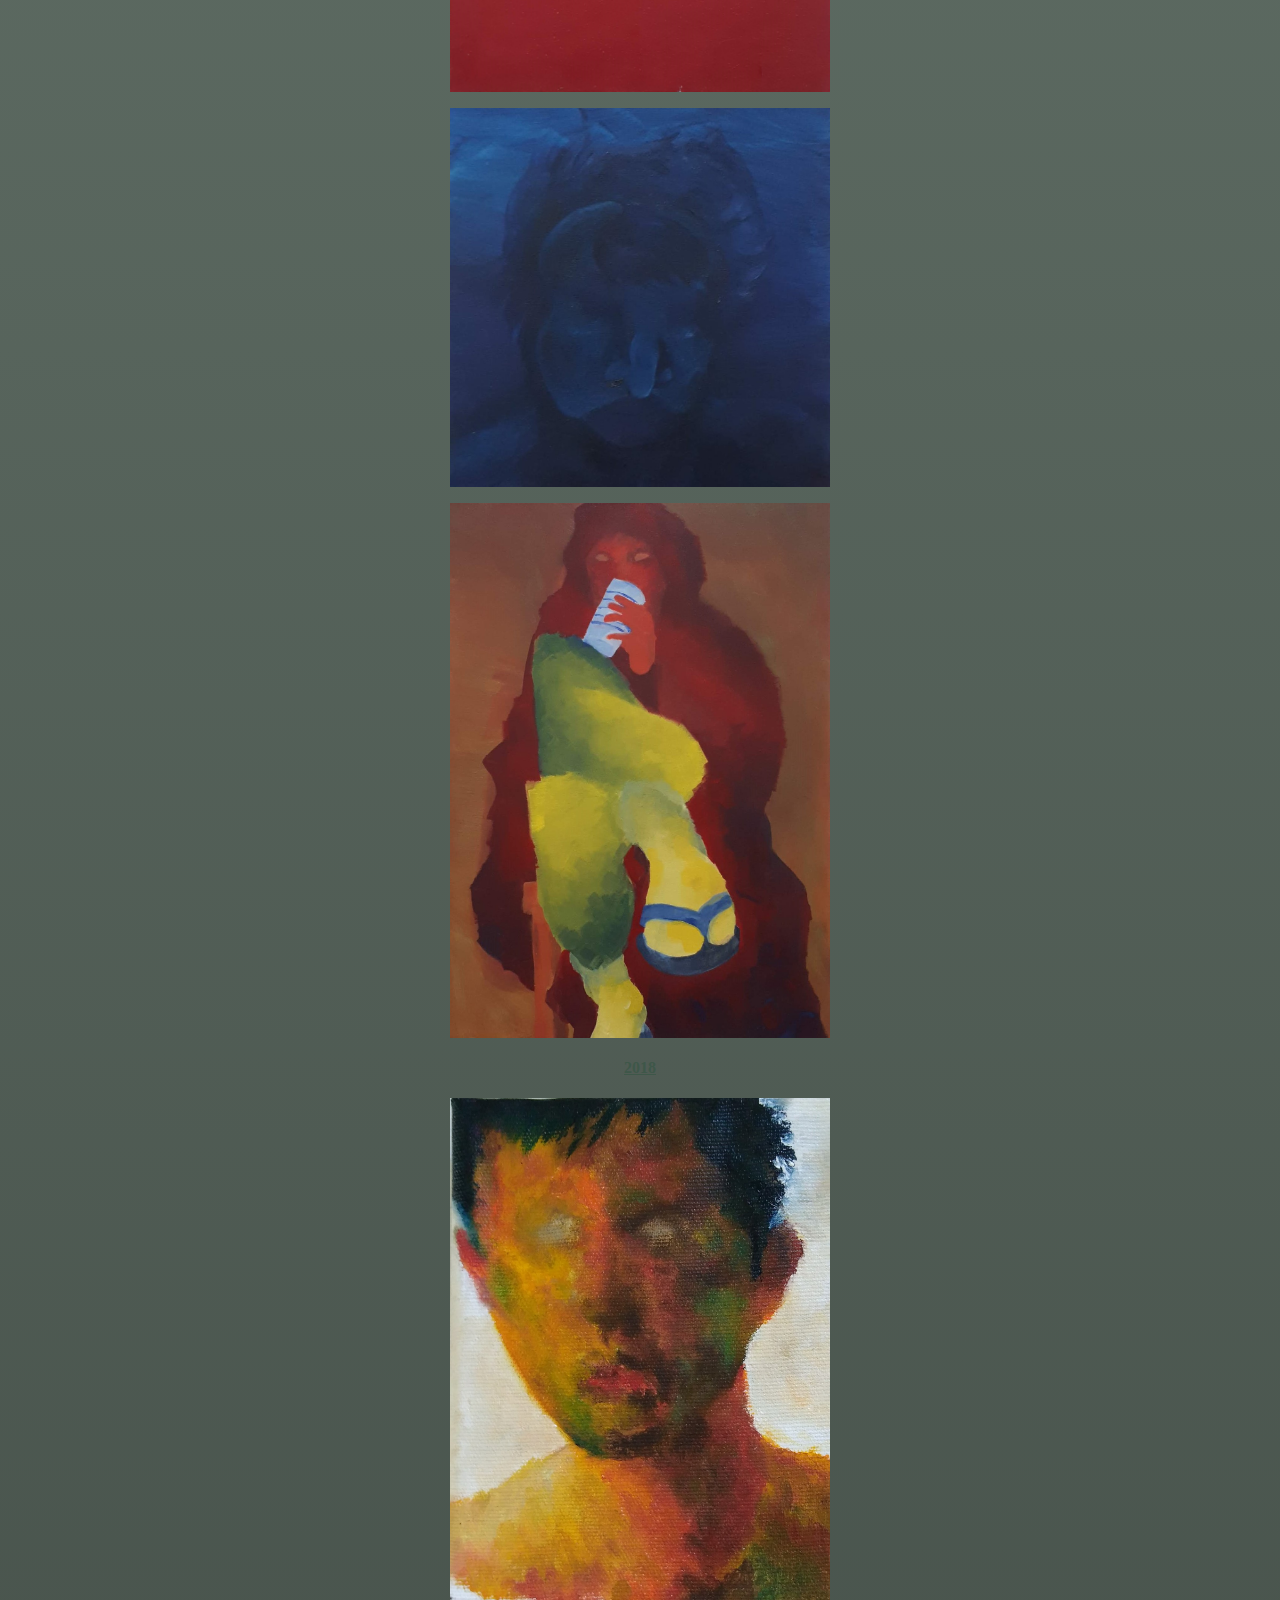
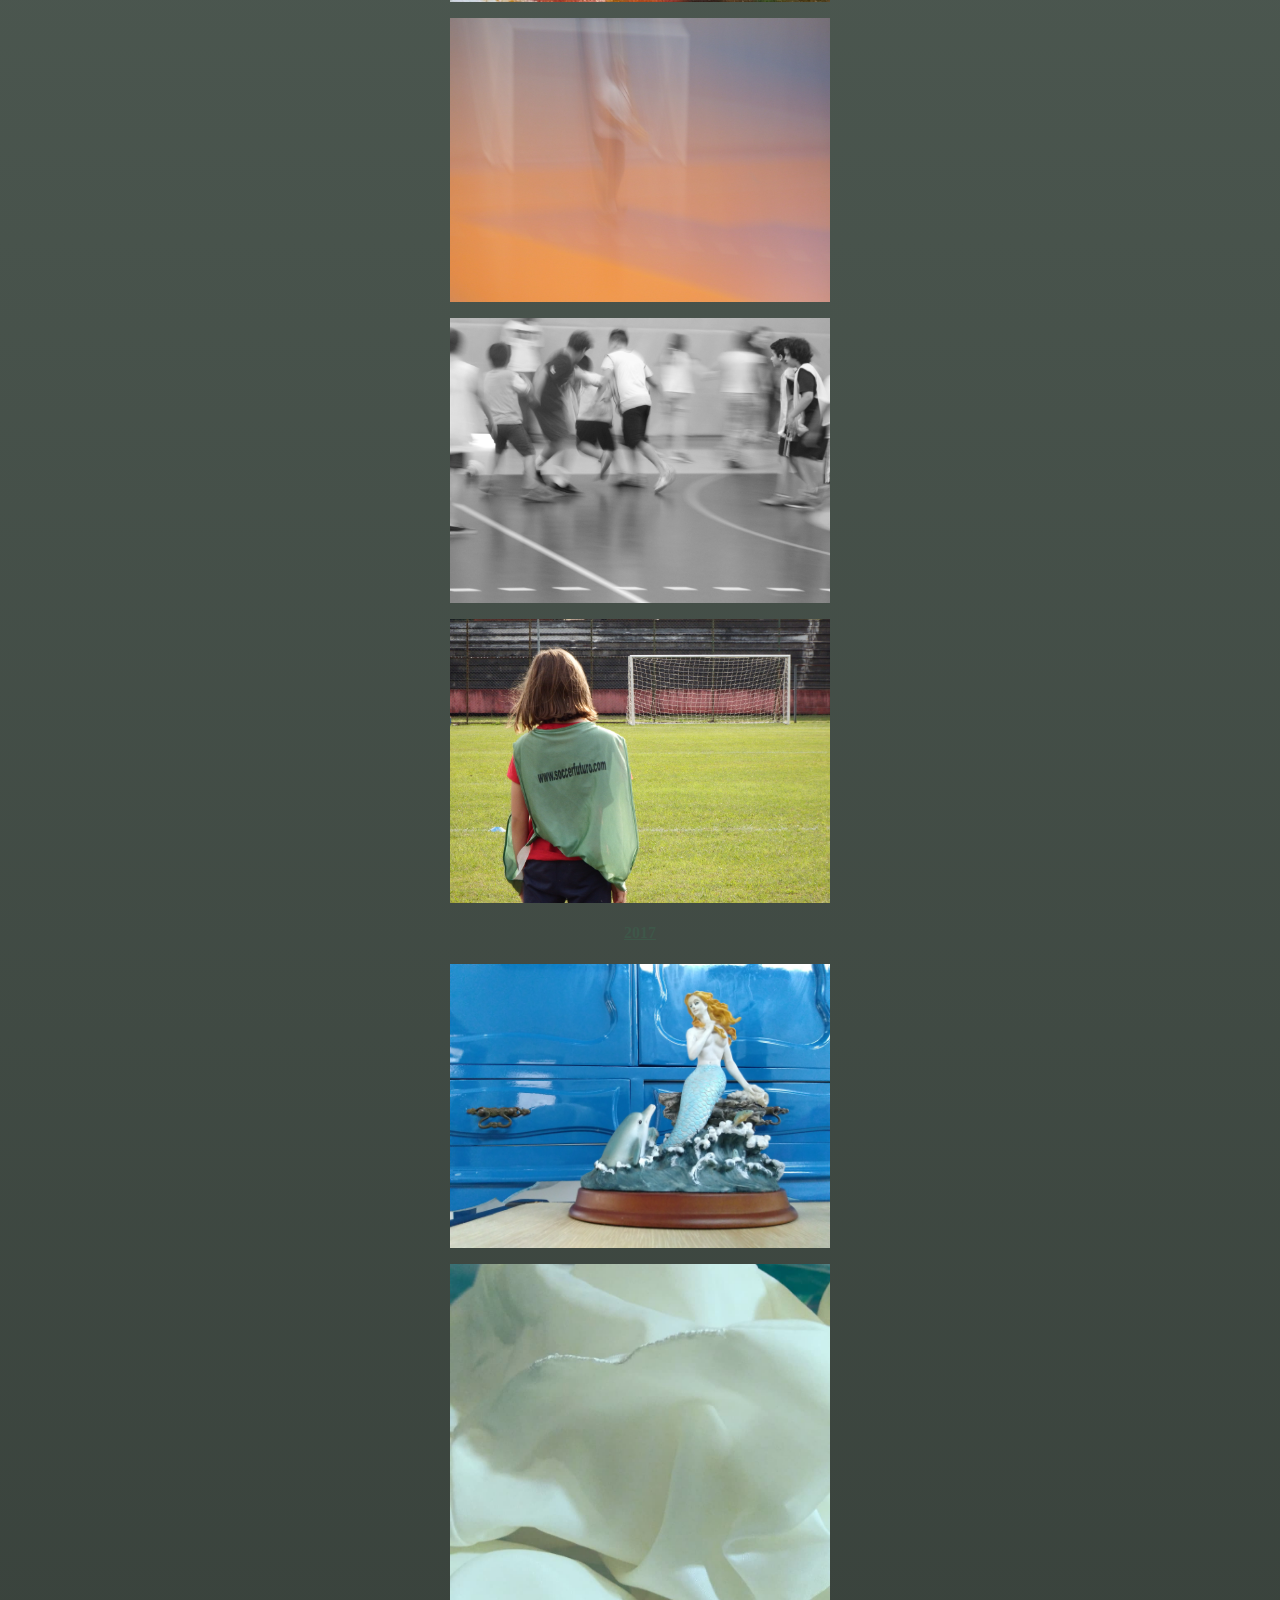
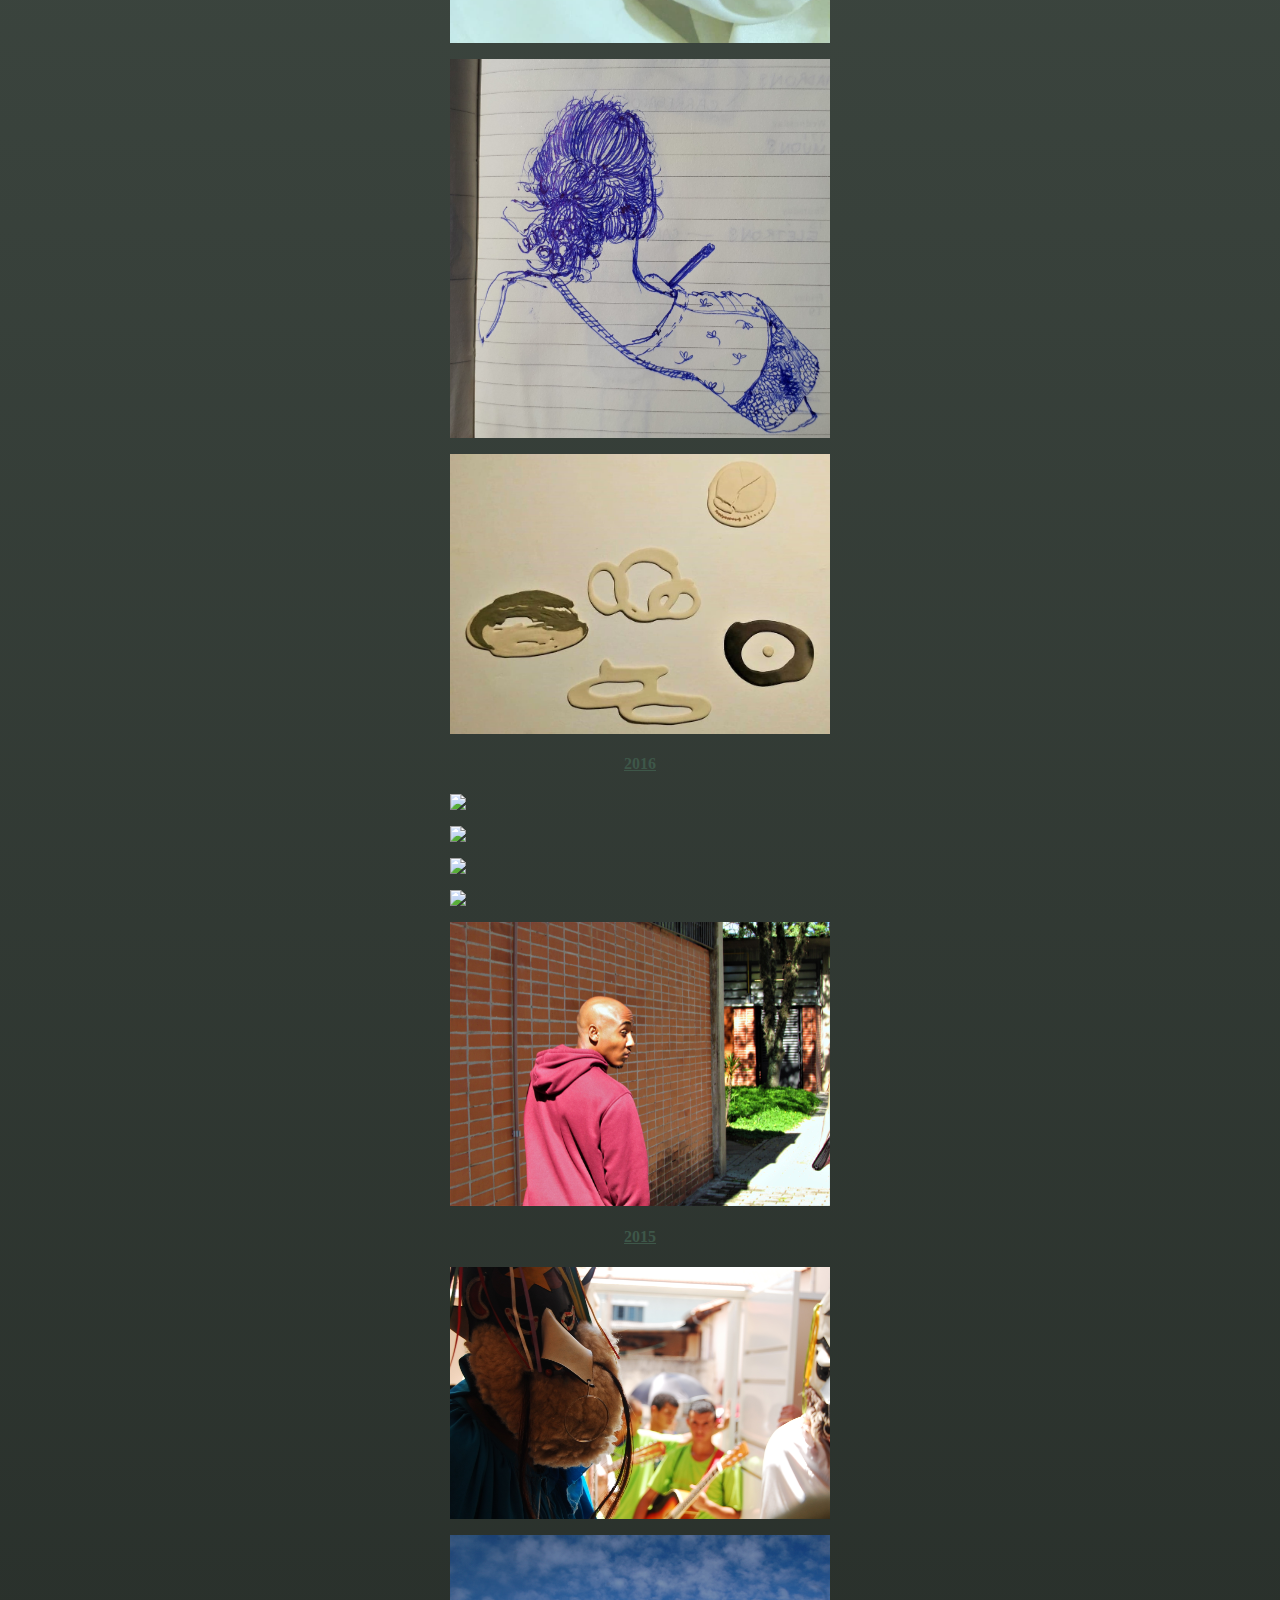
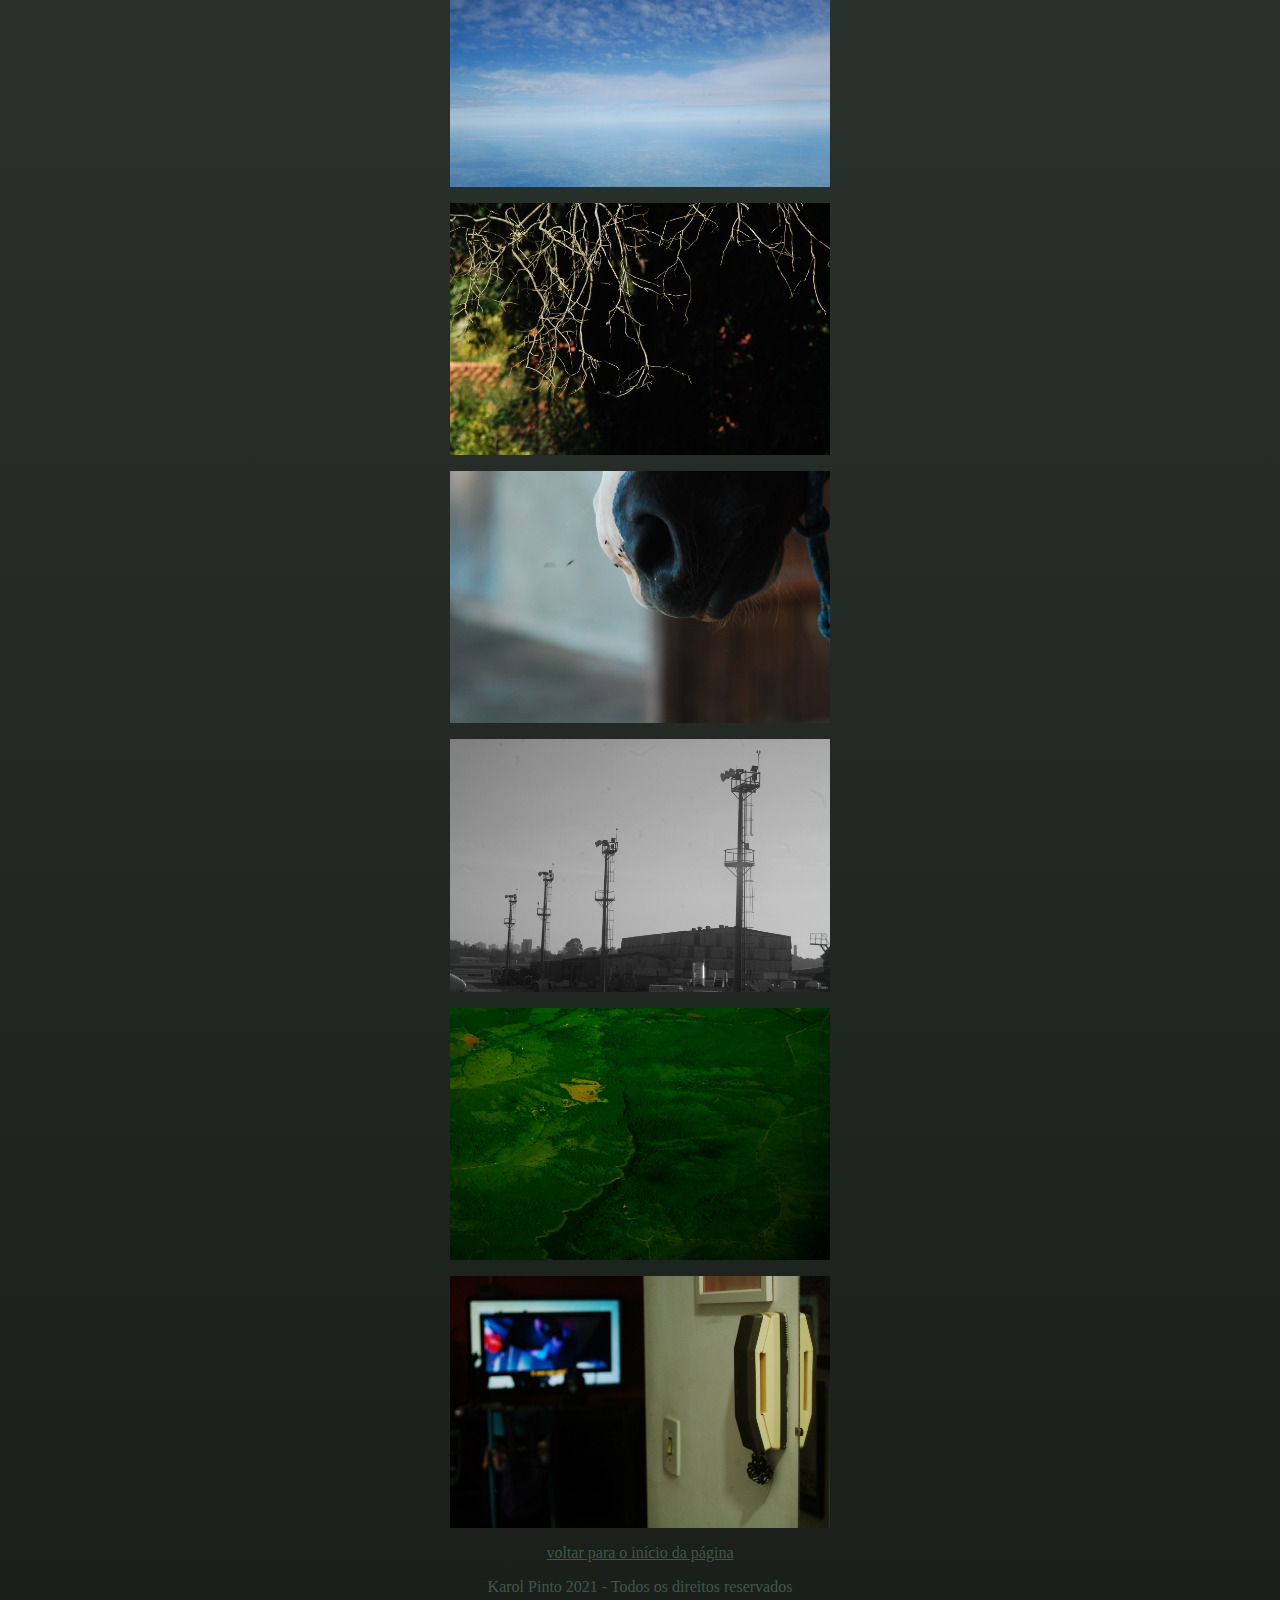
==== commit 941f751c: "update portfólio" ====
--- a/portfolio.html
+++ b/portfolio.html
@@ -67,13 +67,12 @@
             <h4 id="2018"><a href="#cabeçalho">2018</a></h4>
 
             <p><img id="imagem" src="trabalhos/2018 IMG_20170703_083110860.jpg"></p>
-            <p><img id="imagem" src="trabalhos/2018 DSCF4565.jpg"></p>
+            <p><img id="imagem" src="trabalhos/2018 DSCF4565.JPG"></p>
             <p><img id="imagem" src="trabalhos/2018 Insiste (still). original.jpg"></p>
 
             <p><!--<img id="imagem" src="trabalhos/2018 DSCF7722.jpg">
             <img id="imagem" src="trabalhos/2018 DSCF7720.jpg">-->
-            <img id="imagem" src="trabalhos/2018 DSCF7721.jpg"></p>
-
+            <img id="imagem" src="trabalhos/2018 DSCF7721.JPG"></p>
 
             <h4 id="2017"><a href="#cabeçalho">2017</a></h4>
 
@@ -85,29 +84,29 @@
 
             <h4 id="2016"><a href="#cabeçalho">2016</a></h4>
 
-            <img id="imagem" src="trabalhos/2016 Gabriel Gomes Santana 2.jpg"></p>
-            <p><img id="imagem" src="trabalhos/2016 Gabriel Pereira dos Santos 2.jpg"></p>
-            <p><img id="imagem" src="trabalhos/2016 Matheus Guilherme Martins de Souza 1.jpg"></p>
-            <p><img id="imagem" src="trabalhos/2016 Pedro Ferraz Lacerda 1.jpg"></p>
-            <p><img id="imagem" src="trabalhos/2016 Aguinaldo Lopes Filho 2.jpg"></p>
+            <img id="imagem" src="trabalhos/2016 Gabriel Gomes Santana 2.JPG"></p>
+            <p><img id="imagem" src="trabalhos/2016 Gabriel Pereira dos Santos 2.JPG"></p>
+            <p><img id="imagem" src="trabalhos/2016 Matheus Guilherme Martins de Souza 1.JPG"></p>
+            <p><img id="imagem" src="trabalhos/2016 Pedro Ferraz Lacerda 1.JPG"></p>
+            <p><img id="imagem" src="trabalhos/2016 Aguinaldo Lopes Filho 2.JPG"></p>
 
             <h4 id="2015"><a href="#cabeçalho">2015</a></h4>
             
             <p><!--<img id="imagem" src="trabalhos/2015 DSC_0447.jpg">
             <img id="imagem" src="trabalhos/2015 DSC_0453.jpg">-->
-            <img id="imagem" src="trabalhos/2015 DSC_0458.jpg"></p>
+            <img id="imagem" src="trabalhos/2015 DSC_0458.JPG"></p>
 
-            <p><img id="imagem" src="trabalhos/2015 DSC_0030.jpg"></p>
+            <p><img id="imagem" src="trabalhos/2015 DSC_0030.JPG"></p>
 
-            <p><img id="imagem" src="trabalhos/2015 DSC_0337.jpg">
+            <p><img id="imagem" src="trabalhos/2015 DSC_0337.JPG">
             <!--<img id="imagem" src="trabalhos/2015 DSC_0351.jpg">
             <img id="imagem" src="trabalhos/2015 DSC_0280.jpg">--></p>
 
-            <p><img id="imagem" src="trabalhos/2015 DSC_0187.jpg"></p>
+            <p><img id="imagem" src="trabalhos/2015 DSC_0187.JPG"></p>
 
             <p><img id="imagem" src="trabalhos/2015 DSC_0023.jpg"></p>
             <p><img id="imagem" src="trabalhos/2015 CSC_00566.jpg"></p>
-            <p><img id="imagem" src="trabalhos/2015 CSC_0163.jpg"></p>
+            <p><img id="imagem" src="trabalhos/2015 CSC_0163.JPG"></p>
                         
             <!--class="right" e class="left"-->
             <!--ul para não-ordenados e ol para ordenados!
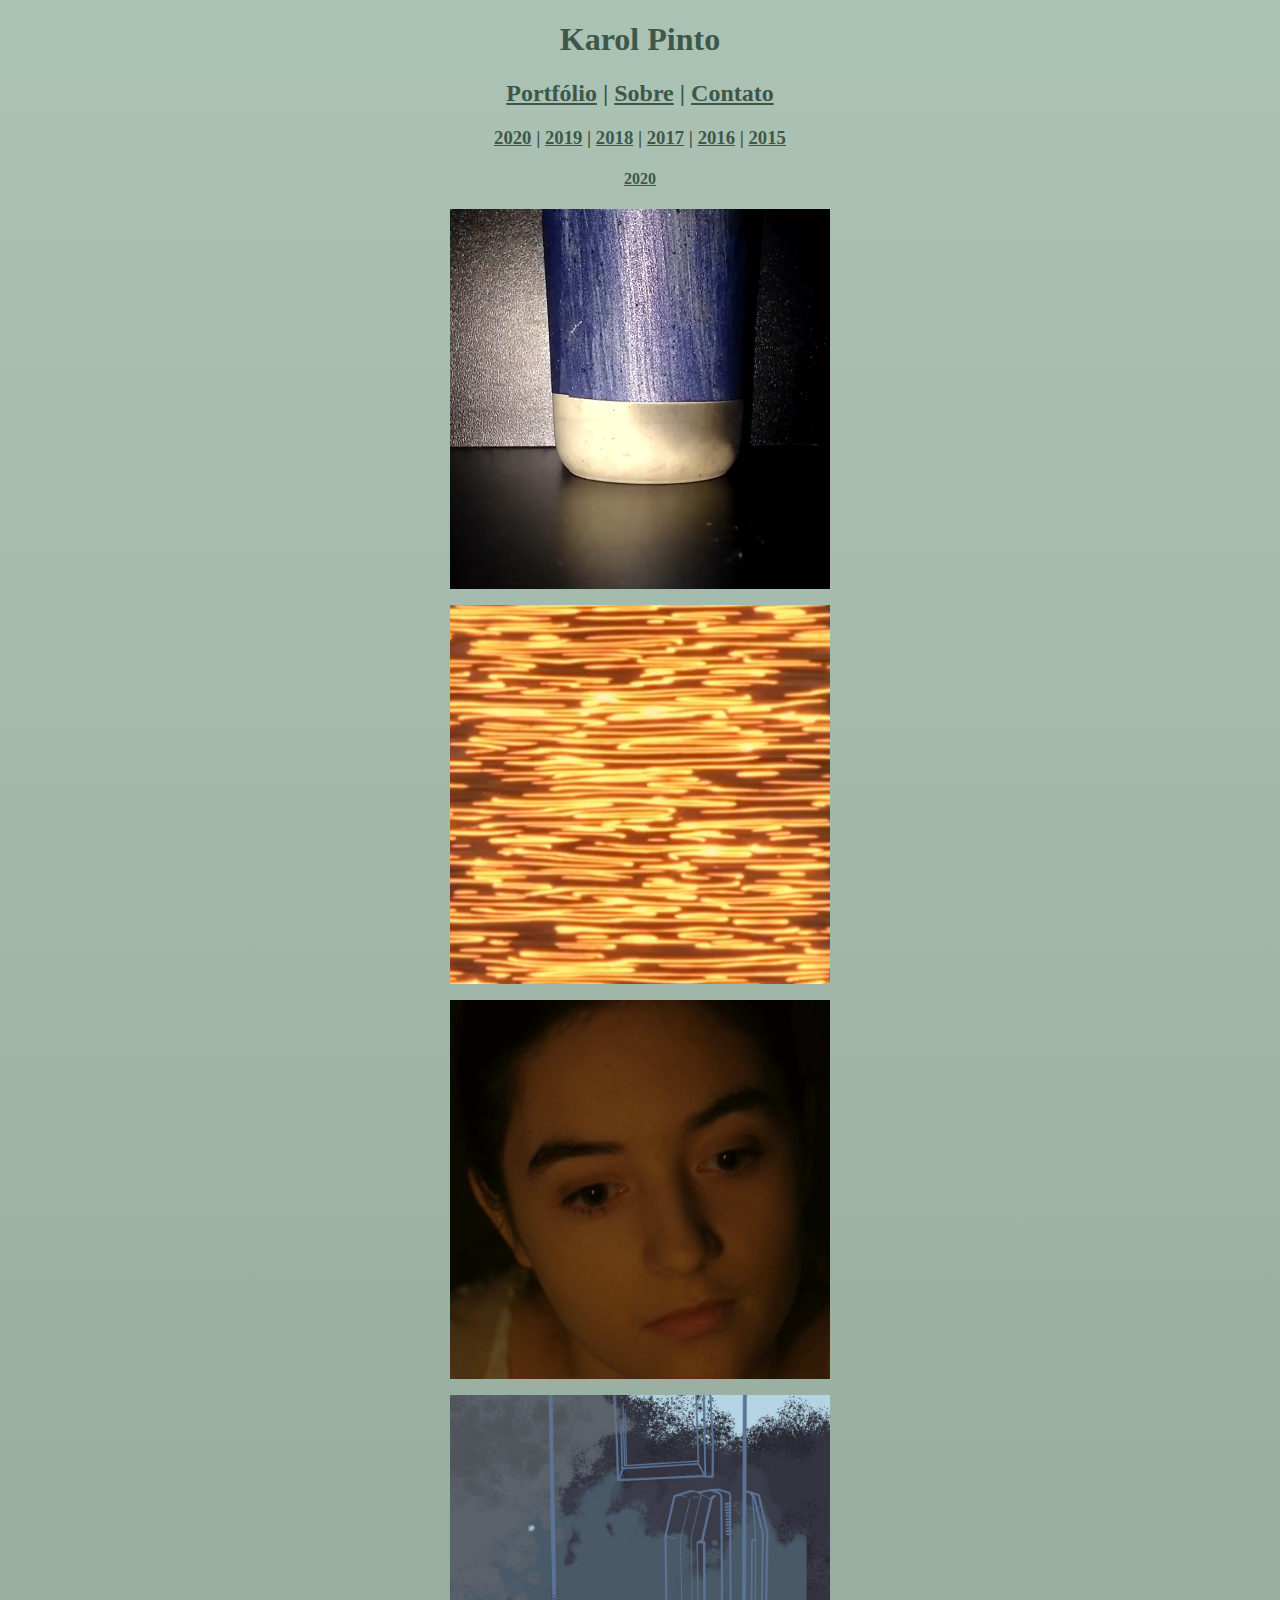
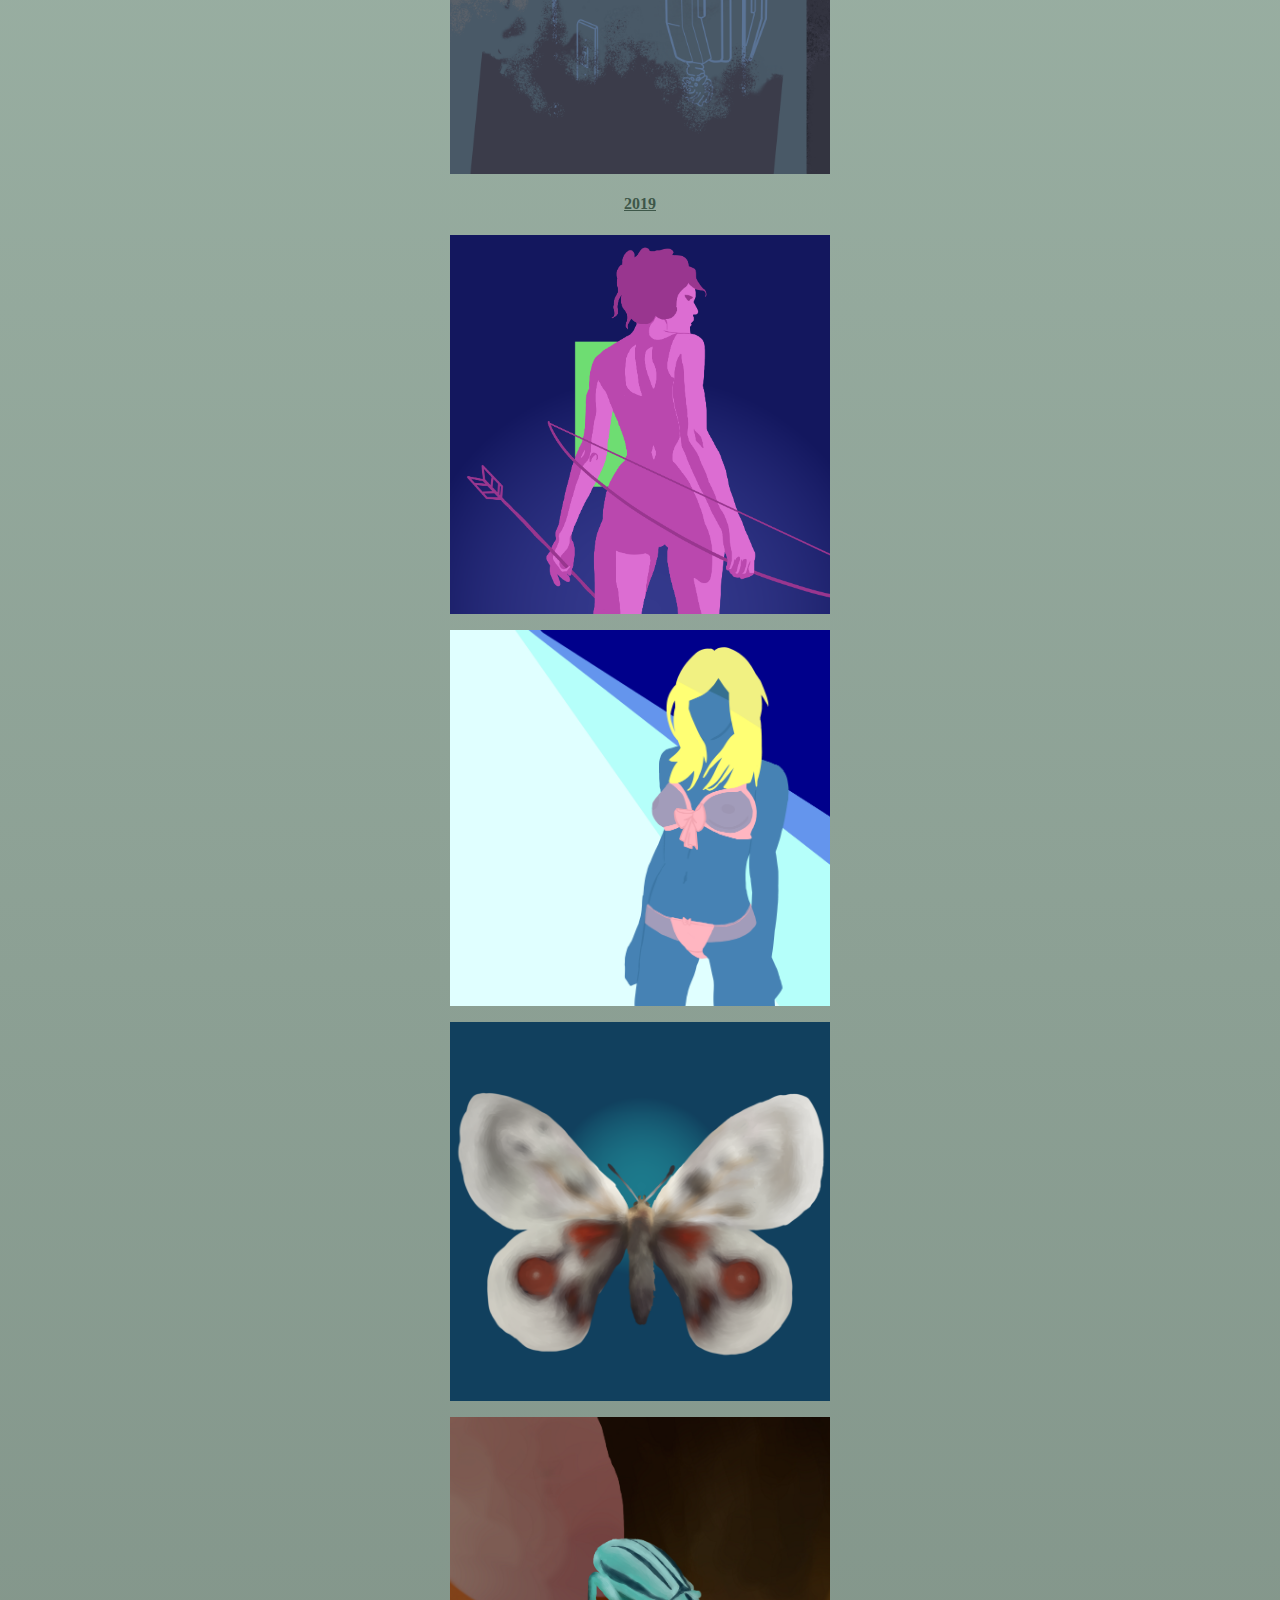
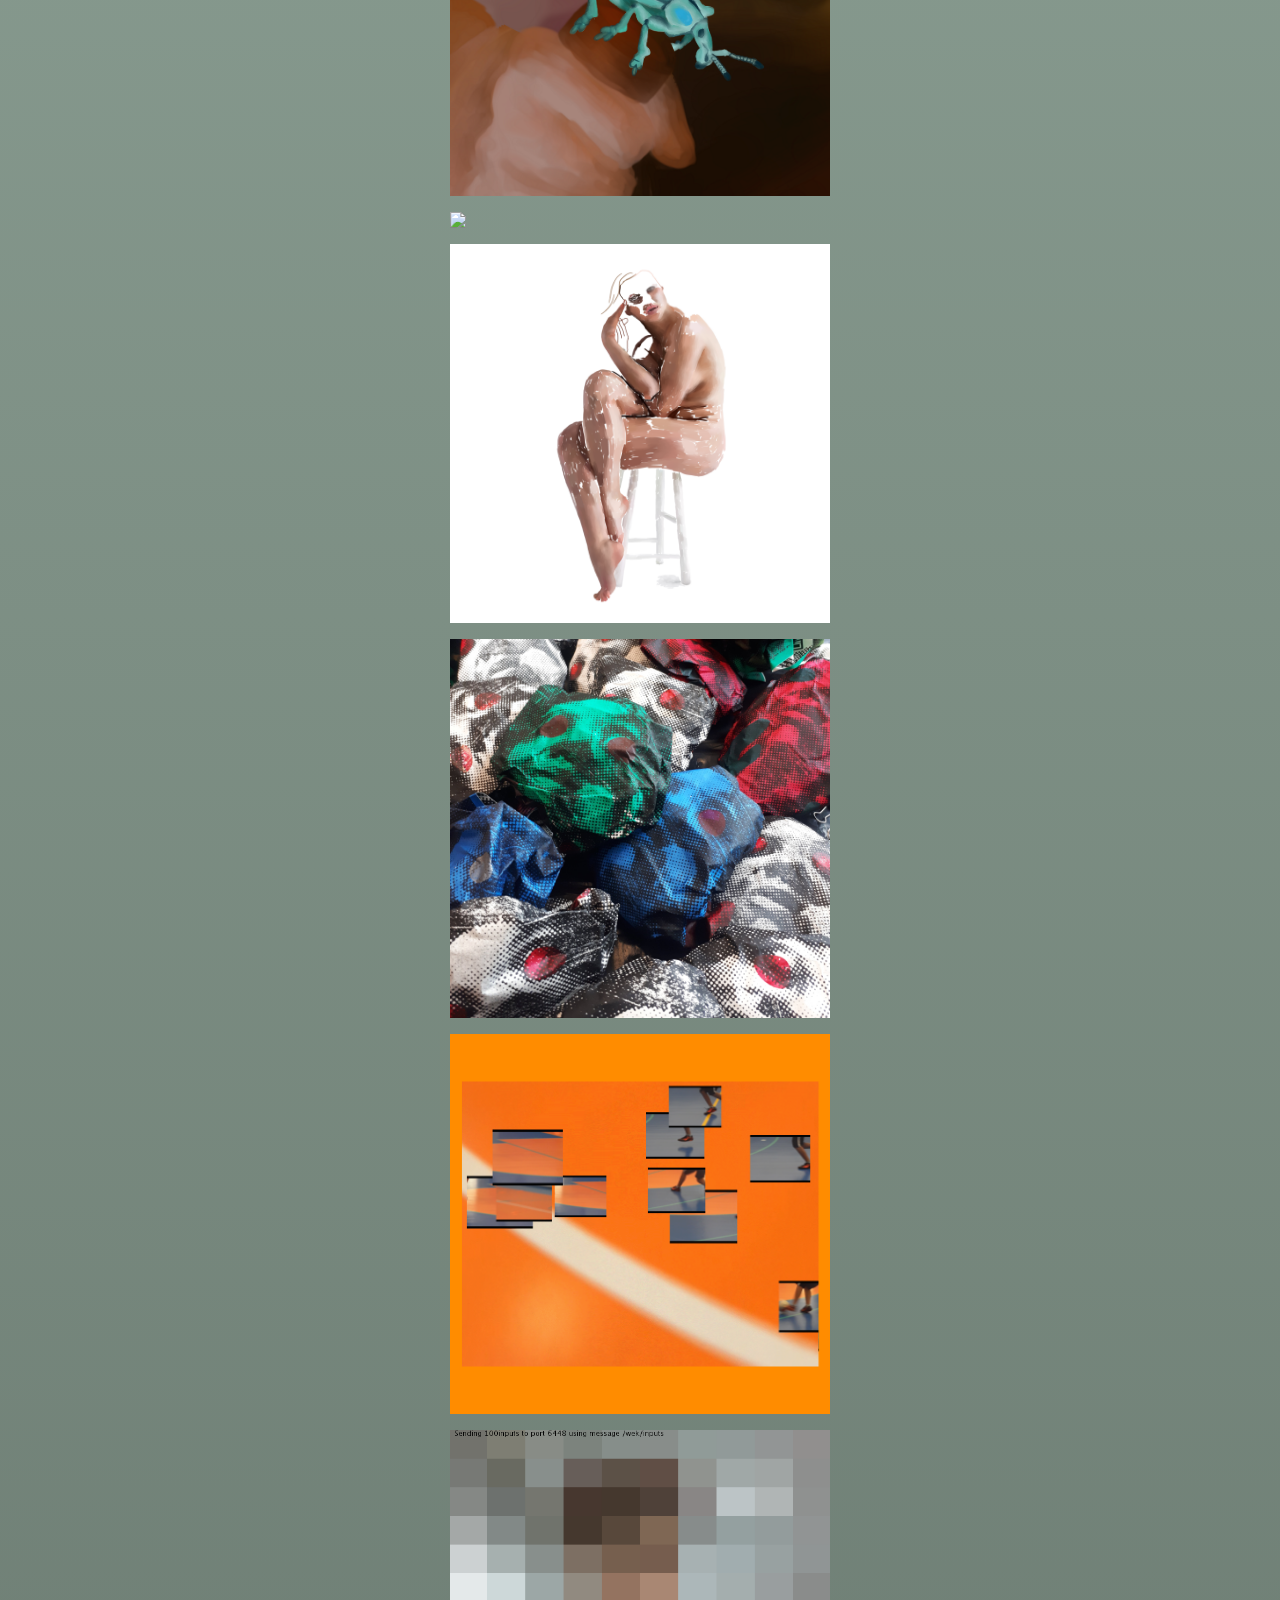
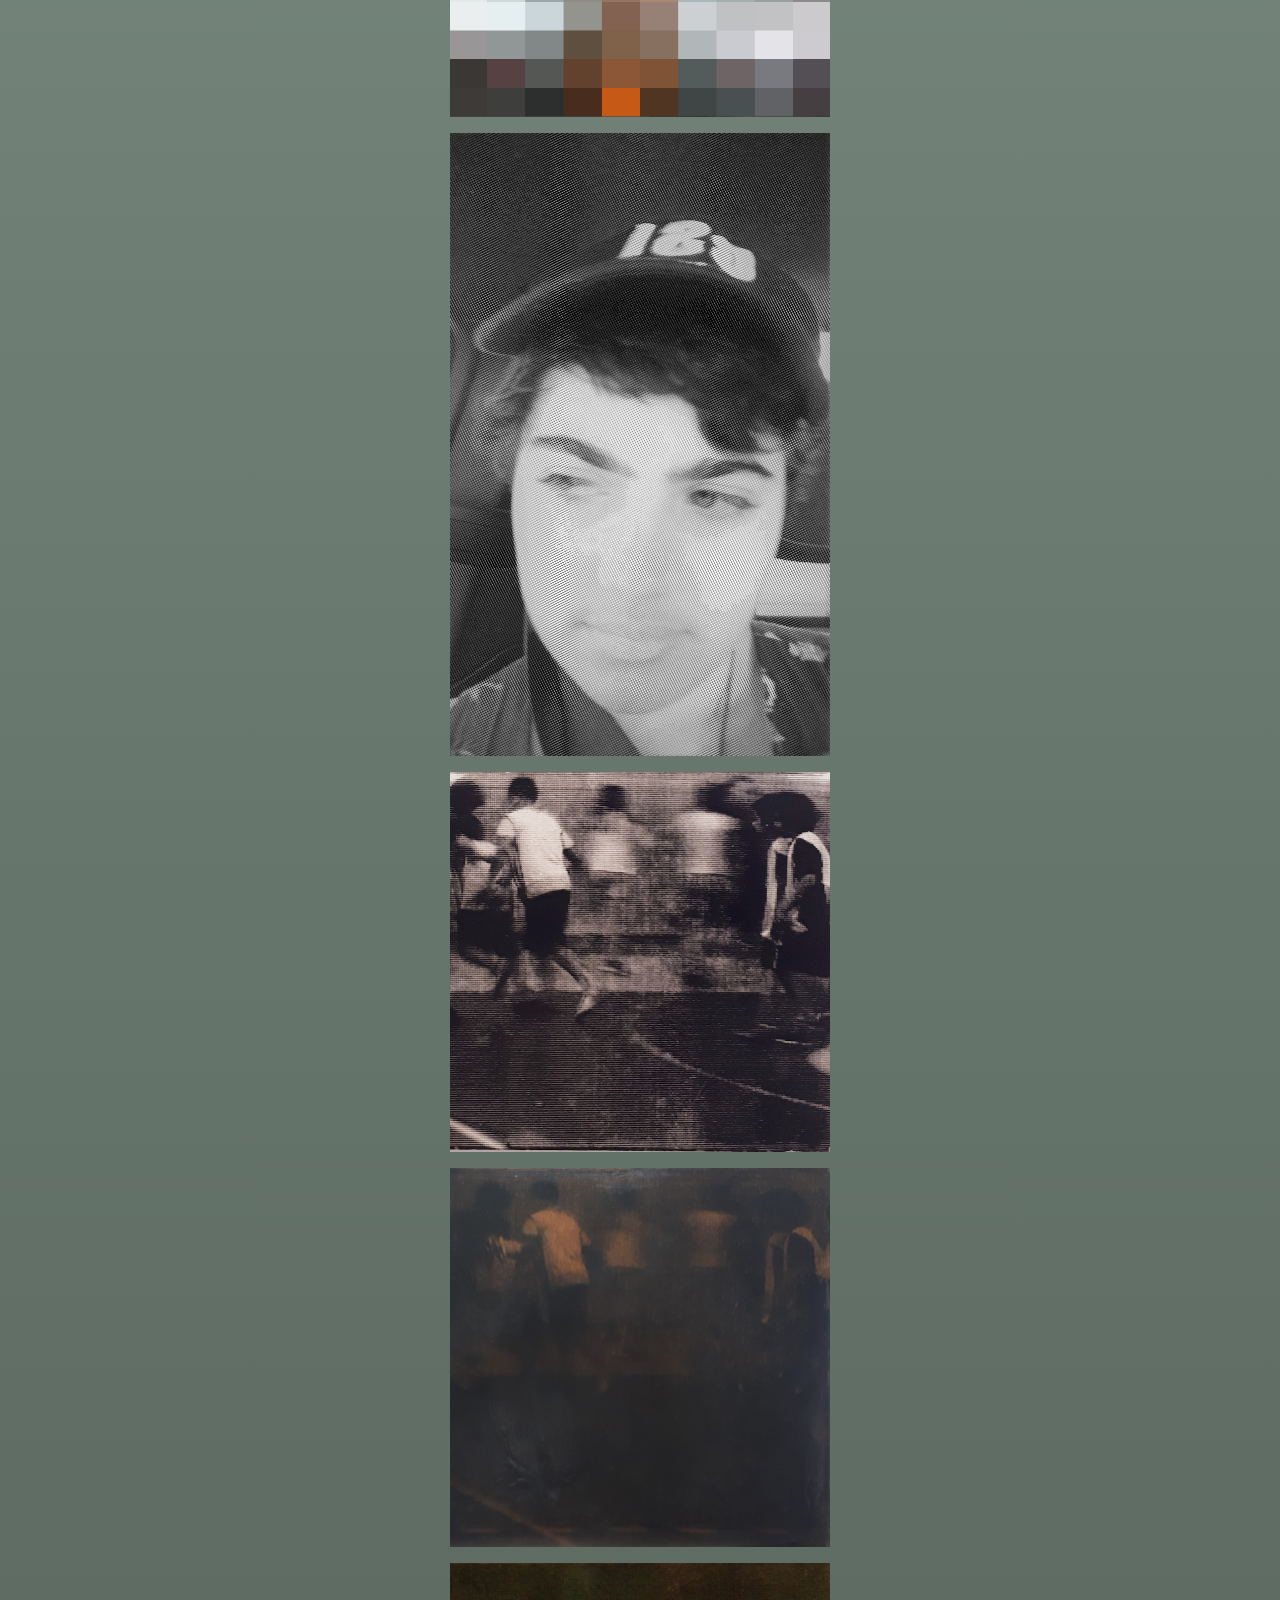
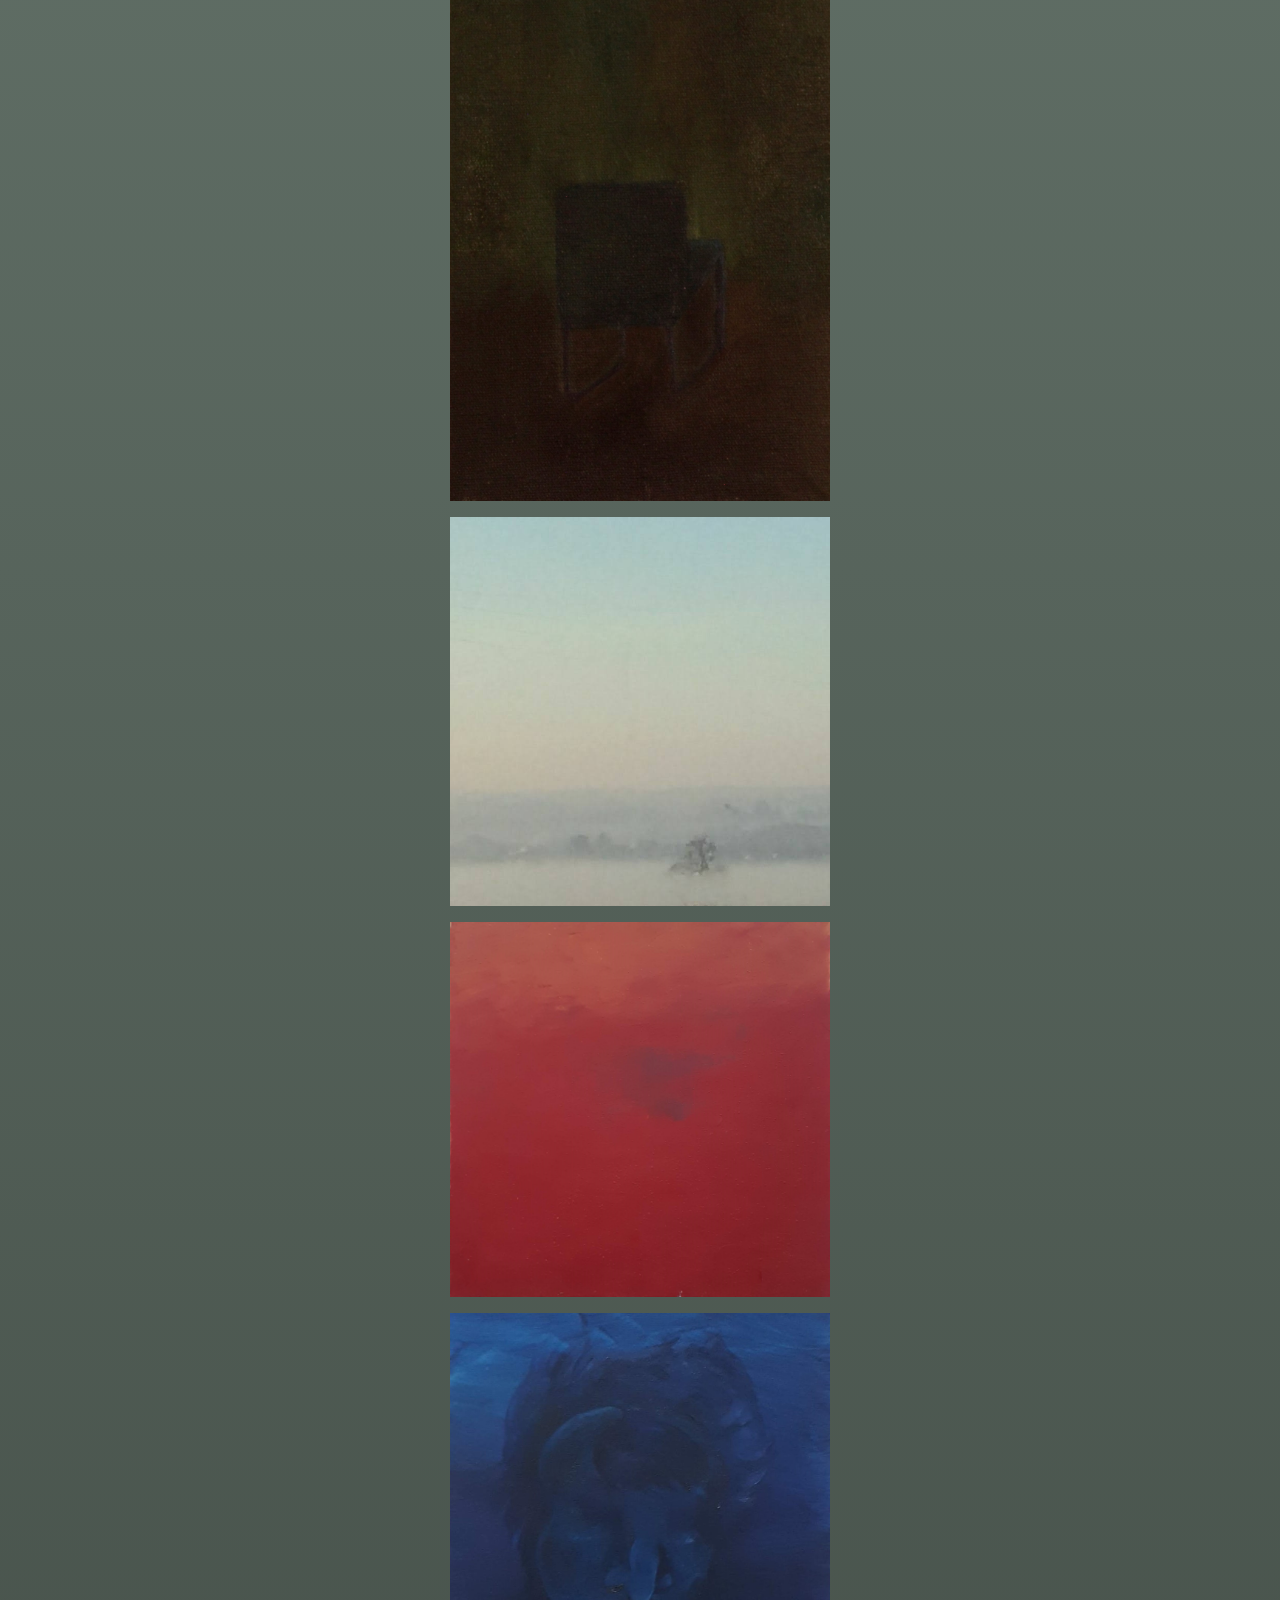
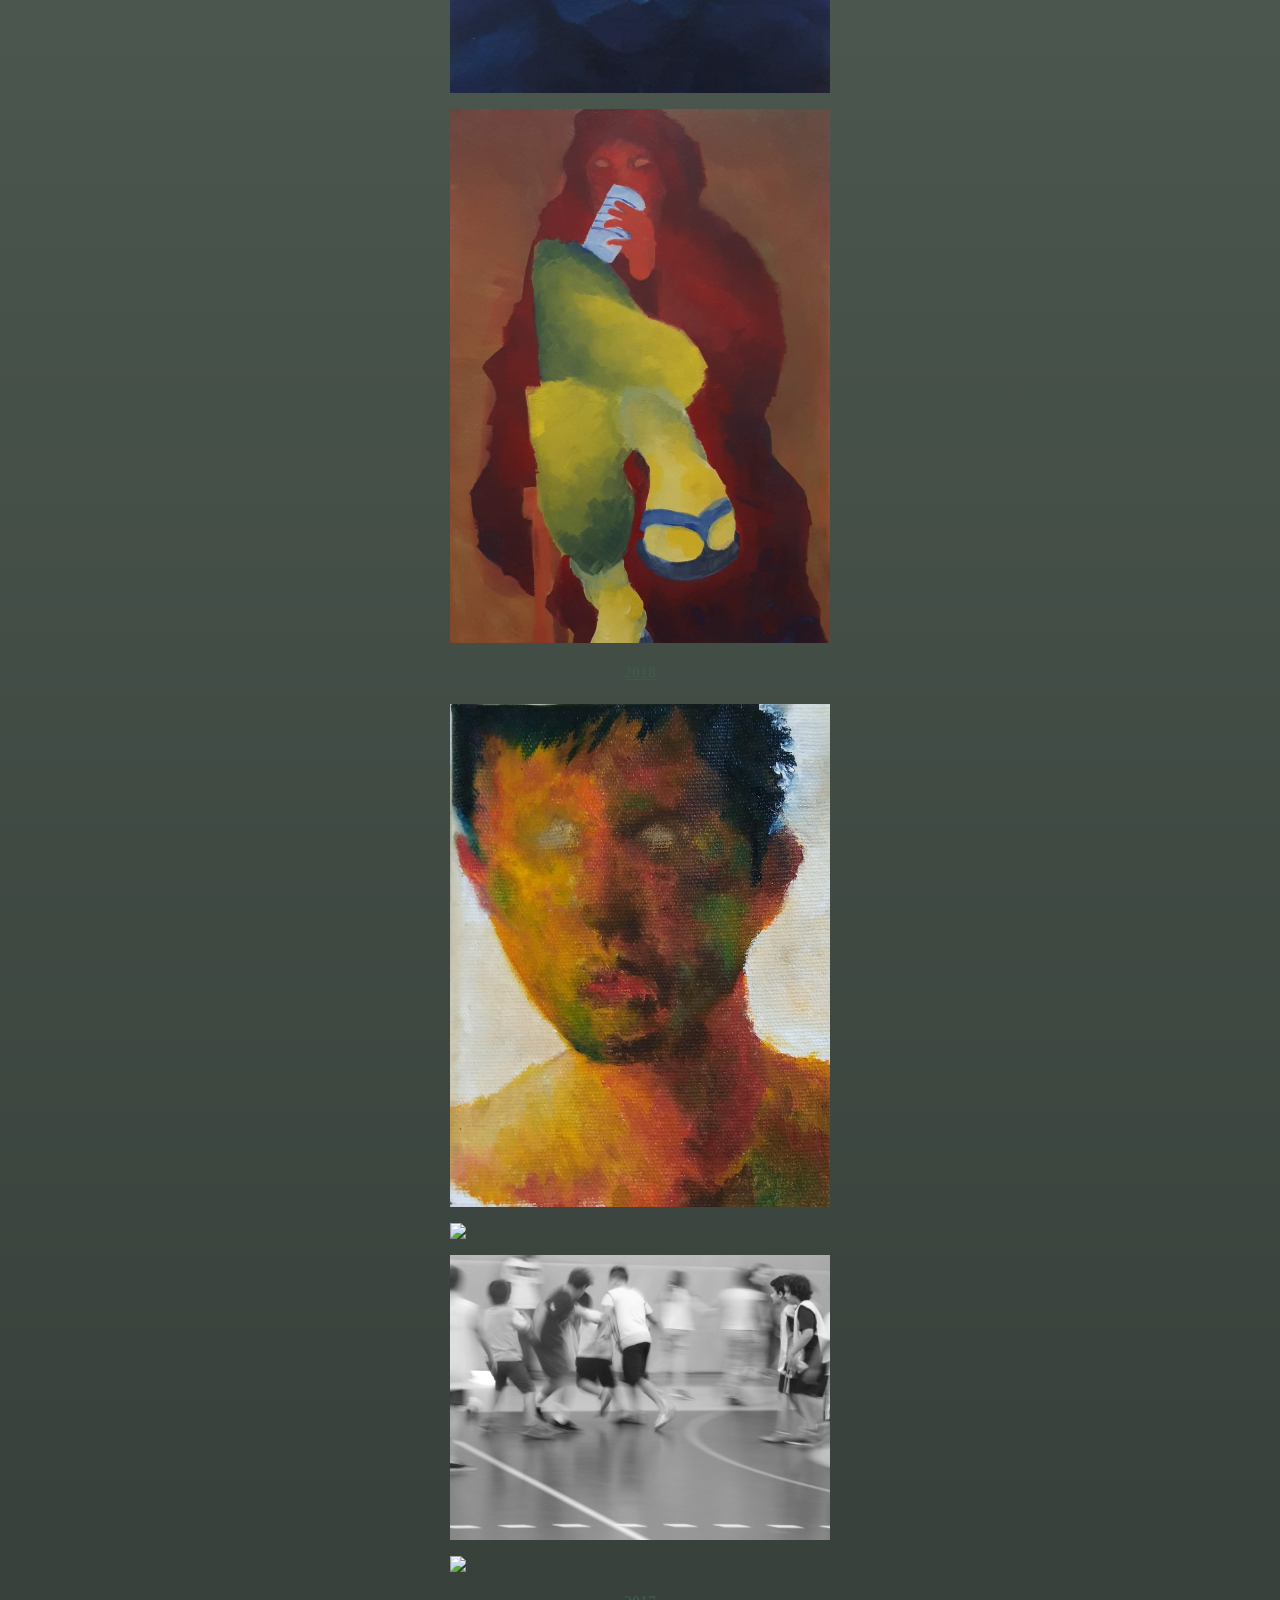
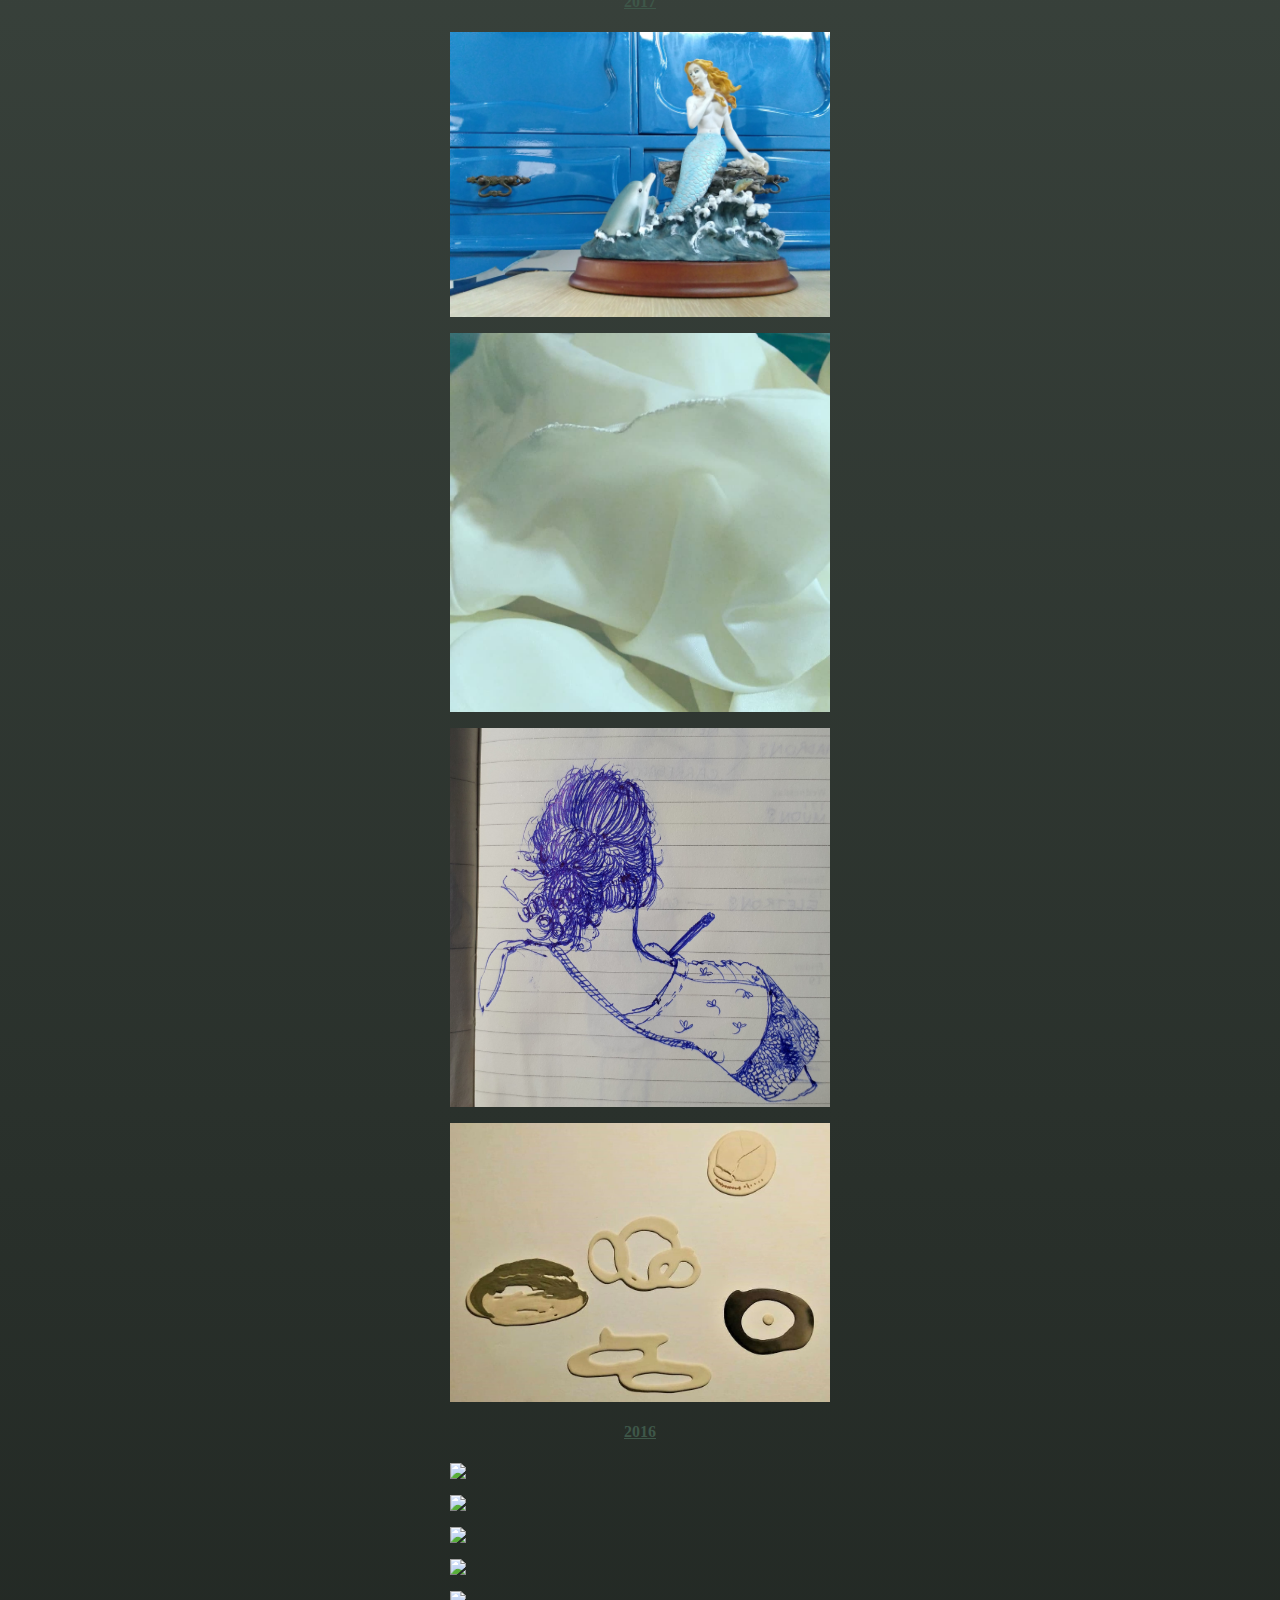
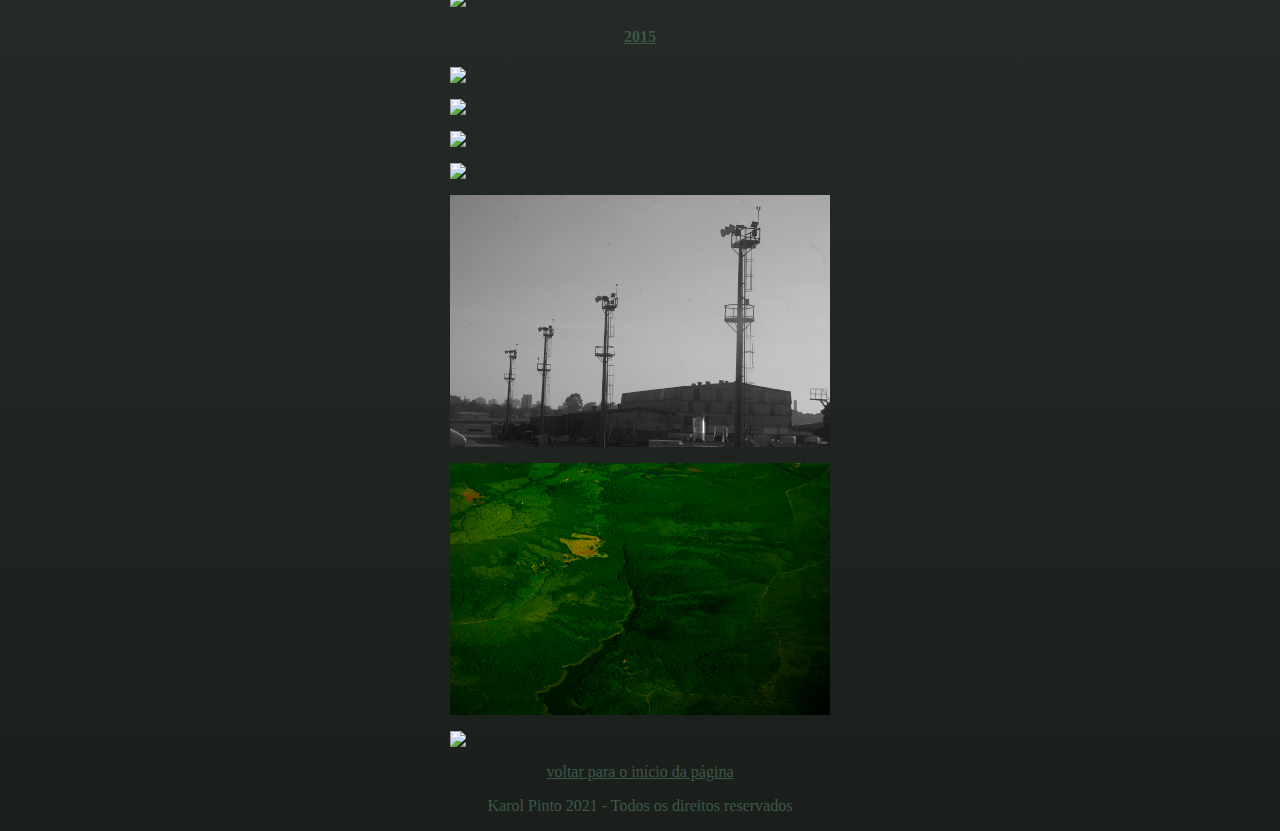
==== commit c3140af4: "sequence 6 apagado" ====
--- a/portfolio.html
+++ b/portfolio.html
@@ -36,8 +36,8 @@
             <p><a href="video paisagem.html"><img id="imagem" src="trabalhos/2020 paisagem - capa 2 Q.png"></a></p>
             <!--<p><a href="video paisagem.html"><img id="imagem" src="trabalhos/2020 paisagem - capa Q.png"></a></p>-->
 
-            <p><a href="video sequence 6.html"><img id="imagem" src="trabalhos/2020 sequence 6 - capa v.2.png"></a></p>
-            <!--<p><a href="video sequence 6.html"><img id="imagem" src="trabalhos/2020 sequence 6 - capa 2 2.0.png"></a></p>-->
+            <!--<p><a href="video sequence 6.html"><img id="imagem" src="trabalhos/2020 sequence 6 - capa v.2.png"></a></p>
+            <p><a href="video sequence 6.html"><img id="imagem" src="trabalhos/2020 sequence 6 - capa 2 2.0.png"></a></p>-->
             <p><a href="video what.html"><img id="imagem" src="trabalhos/2020 what.png"></a></p>
 
             <p><img id="imagem" src="trabalhos/2020 Interfone v.2.png"></p>
@@ -67,12 +67,13 @@
             <h4 id="2018"><a href="#cabeçalho">2018</a></h4>
 
             <p><img id="imagem" src="trabalhos/2018 IMG_20170703_083110860.jpg"></p>
-            <p><img id="imagem" src="trabalhos/2018 DSCF4565.JPG"></p>
+            <p><img id="imagem" src="trabalhos/2018 DSCF4565.jpg"></p>
             <p><img id="imagem" src="trabalhos/2018 Insiste (still). original.jpg"></p>
 
             <p><!--<img id="imagem" src="trabalhos/2018 DSCF7722.jpg">
             <img id="imagem" src="trabalhos/2018 DSCF7720.jpg">-->
-            <img id="imagem" src="trabalhos/2018 DSCF7721.JPG"></p>
+            <img id="imagem" src="trabalhos/2018 DSCF7721.jpg"></p>
+
 
             <h4 id="2017"><a href="#cabeçalho">2017</a></h4>
 
@@ -84,29 +85,29 @@
 
             <h4 id="2016"><a href="#cabeçalho">2016</a></h4>
 
-            <img id="imagem" src="trabalhos/2016 Gabriel Gomes Santana 2.JPG"></p>
-            <p><img id="imagem" src="trabalhos/2016 Gabriel Pereira dos Santos 2.JPG"></p>
-            <p><img id="imagem" src="trabalhos/2016 Matheus Guilherme Martins de Souza 1.JPG"></p>
-            <p><img id="imagem" src="trabalhos/2016 Pedro Ferraz Lacerda 1.JPG"></p>
-            <p><img id="imagem" src="trabalhos/2016 Aguinaldo Lopes Filho 2.JPG"></p>
+            <img id="imagem" src="trabalhos/2016 Gabriel Gomes Santana 2.jpg"></p>
+            <p><img id="imagem" src="trabalhos/2016 Gabriel Pereira dos Santos 2.jpg"></p>
+            <p><img id="imagem" src="trabalhos/2016 Matheus Guilherme Martins de Souza 1.jpg"></p>
+            <p><img id="imagem" src="trabalhos/2016 Pedro Ferraz Lacerda 1.jpg"></p>
+            <p><img id="imagem" src="trabalhos/2016 Aguinaldo Lopes Filho 2.jpg"></p>
 
             <h4 id="2015"><a href="#cabeçalho">2015</a></h4>
             
             <p><!--<img id="imagem" src="trabalhos/2015 DSC_0447.jpg">
             <img id="imagem" src="trabalhos/2015 DSC_0453.jpg">-->
-            <img id="imagem" src="trabalhos/2015 DSC_0458.JPG"></p>
+            <img id="imagem" src="trabalhos/2015 DSC_0458.jpg"></p>
 
-            <p><img id="imagem" src="trabalhos/2015 DSC_0030.JPG"></p>
+            <p><img id="imagem" src="trabalhos/2015 DSC_0030.jpg"></p>
 
-            <p><img id="imagem" src="trabalhos/2015 DSC_0337.JPG">
+            <p><img id="imagem" src="trabalhos/2015 DSC_0337.jpg">
             <!--<img id="imagem" src="trabalhos/2015 DSC_0351.jpg">
             <img id="imagem" src="trabalhos/2015 DSC_0280.jpg">--></p>
 
-            <p><img id="imagem" src="trabalhos/2015 DSC_0187.JPG"></p>
+            <p><img id="imagem" src="trabalhos/2015 DSC_0187.jpg"></p>
 
             <p><img id="imagem" src="trabalhos/2015 DSC_0023.jpg"></p>
             <p><img id="imagem" src="trabalhos/2015 CSC_00566.jpg"></p>
-            <p><img id="imagem" src="trabalhos/2015 CSC_0163.JPG"></p>
+            <p><img id="imagem" src="trabalhos/2015 CSC_0163.jpg"></p>
                         
             <!--class="right" e class="left"-->
             <!--ul para não-ordenados e ol para ordenados!
